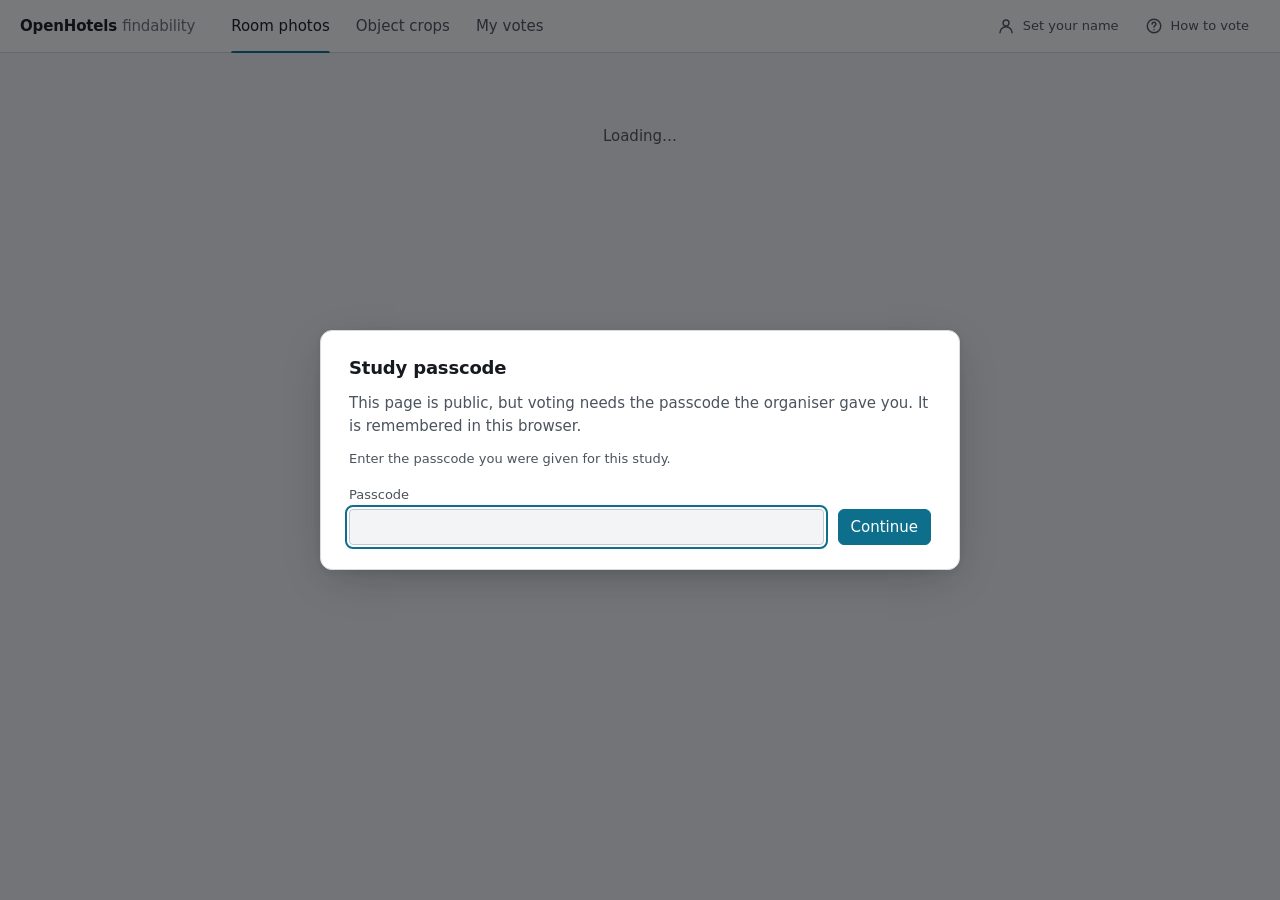
==== index.html @ 0fa8c6ee "Exact Go-to (opens own answers for review), positions in My votes, rename applies to earlier votes" ====
<!doctype html>
<html lang="en">
<head>
<meta charset="utf-8">
<meta name="viewport" content="width=device-width, initial-scale=1">
<title>OpenHotels findability</title>
<meta name="description" content="Can this hotel be recognised from the photos we have of it? A human findability study for the OpenHotels benchmark.">
<meta name="color-scheme" content="light dark">
<link rel="stylesheet" href="style.css">
</head>
<body>

<svg class="sprite" aria-hidden="true" focusable="false">
  <symbol id="i-up" viewBox="0 0 24 24"><path d="M7 10v12"/><path d="M15 5.88 14 10h5.83a2 2 0 0 1 1.92 2.56l-2.33 8A2 2 0 0 1 17.5 22H4a2 2 0 0 1-2-2v-8a2 2 0 0 1 2-2h2.76a2 2 0 0 0 1.79-1.11L12 2a3.13 3.13 0 0 1 3 3.88Z"/></symbol>
  <symbol id="i-down" viewBox="0 0 24 24"><path d="M17 14V2"/><path d="M9 18.12 10 14H4.17a2 2 0 0 1-1.92-2.56l2.33-8A2 2 0 0 1 6.5 2H20a2 2 0 0 1 2 2v8a2 2 0 0 1-2 2h-2.76a2 2 0 0 0-1.79 1.11L12 22a3.13 3.13 0 0 1-3-3.88Z"/></symbol>
  <symbol id="i-skip" viewBox="0 0 24 24"><path d="M5 5l8 7-8 7"/><path d="M15 5v14"/></symbol>
  <symbol id="i-note" viewBox="0 0 24 24"><path d="M4 5h16v11H9l-5 4Z"/><path d="M8 9h8M8 12h5"/></symbol>
  <symbol id="i-prev" viewBox="0 0 24 24"><path d="M15 5l-7 7 7 7"/></symbol>
  <symbol id="i-next" viewBox="0 0 24 24"><path d="M9 5l7 7-7 7"/></symbol>
  <symbol id="i-back" viewBox="0 0 24 24"><path d="M9 14l-4-4 4-4"/><path d="M5 10h9a5 5 0 0 1 0 10h-3"/></symbol>
  <symbol id="i-help" viewBox="0 0 24 24"><circle cx="12" cy="12" r="9"/><path d="M9.5 9.5a2.5 2.5 0 0 1 5 0c0 1.7-2.5 2-2.5 4"/><path d="M12 17h.01"/></symbol>
  <symbol id="i-user" viewBox="0 0 24 24"><circle cx="12" cy="8" r="4"/><path d="M4 21a8 8 0 0 1 16 0"/></symbol>
  <symbol id="i-close" viewBox="0 0 24 24"><path d="M6 6l12 12M18 6 6 18"/></symbol>
</svg>

<header class="bar">
  <div class="bar-row">
    <a class="wordmark" href="./">OpenHotels <span>findability</span></a>
    <nav class="tabs" role="tablist" aria-label="Sections">
      <button class="tab" role="tab" data-tab="test_non_object">Room photos<span class="num" id="cnt-test_non_object" title="your votes"></span></button>
      <button class="tab" role="tab" data-tab="test_object">Object crops<span class="num" id="cnt-test_object" title="your votes"></span></button>
      <button class="tab" role="tab" data-tab="mine">My votes<span class="num" id="cnt-mine" title="your votes"></span></button>
    </nav>
    <div class="me">
      <button class="ghost" id="btn-name" title="Your name and annotator code"><svg><use href="#i-user"/></svg><span id="name-label">Set your name</span></button>
      <button class="ghost" id="btn-help"><svg><use href="#i-help"/></svg>How to vote</button>
    </div>
  </div>
  <div class="bar-row toolbar" id="toolbar" hidden>
    <div class="pos">
      <span id="status-pos" class="tnum">Position –</span>
      <form id="jump-form" class="jump">
        <label for="inp-pos">Go to</label>
        <input id="inp-pos" type="number" min="1" step="1" inputmode="numeric" placeholder="1">
        <button type="submit" class="ghost">Go</button>
      </form>
    </div>
    <label class="switch" for="chk-skip-voted">
      <input type="checkbox" role="switch" id="chk-skip-voted">
      <span class="track" aria-hidden="true"><span class="knob"></span></span>
      <span class="switch-text">Skip queries that already have votes</span>
    </label>
    <div class="progress tnum" id="status-progress"></div>
  </div>
</header>

<main id="view-vote" class="view" hidden>
  <div class="notice review" id="review-banner" hidden></div>
  <div class="notice tally" id="tally" hidden></div>
  <h1 class="question">Could a careful person tell that this <span id="q-kind">photo</span> was taken in this hotel, using the hotel's photos?</h1>
  <div class="cols">
    <section class="query" aria-label="Query image">
      <div id="q-cell"></div>
      <dl class="meta">
        <div><dt>Hotel</dt><dd id="m-hotel"></dd></div>
        <div><dt>Image</dt><dd id="m-image" class="tnum"></dd></div>
        <div><dt>Query</dt><dd id="m-qid" class="tnum"></dd></div>
        <div id="m-debug-row" hidden><dt>Model</dt><dd id="m-debug" class="tnum"></dd></div>
      </dl>
    </section>
    <section class="gallery" aria-label="Photos of this hotel">
      <h2>Photos of this hotel <span class="num" id="g-count"></span><span class="sub">sorted by cosine similarity to the query</span></h2>
      <div class="grid" id="g-grid"></div>
    </section>
  </div>
</main>

<main id="view-mine" class="view" hidden>
  <div class="mine-head">
    <h1 id="mine-title">Your votes</h1>
    <div class="seg" id="mine-seg" role="group" aria-label="Category">
      <button data-split="test_non_object">Room photos<span class="num" id="mcnt-test_non_object"></span></button>
      <button data-split="test_object">Object crops<span class="num" id="mcnt-test_object"></span></button>
    </div>
  </div>
  <p class="sub">Newest first. <b>#</b> is the query's position: type it into <i>Go to</i> on a voting tab to return there. Open one to see the hotel's photos and everybody's votes, and to change your answer.</p>
  <div class="grid mine-grid" id="mine-grid"></div>
  <div class="pager">
    <button class="ghost" id="mine-newer"><svg><use href="#i-prev"/></svg>Newer</button>
    <span id="mine-page" class="sub tnum"></span>
    <button class="ghost" id="mine-older">Older<svg><use href="#i-next"/></svg></button>
  </div>
</main>

<section id="empty" class="state" hidden>
  <h2>Nothing left to show in this tab</h2>
  <p>You have voted on or skipped every remaining query here, or every query without votes if that filter is on.
     Switch the filter off, try the other tab, or review your answers under <b>My votes</b>.</p>
</section>

<section id="error" class="state problem" hidden>
  <h2>Something went wrong</h2>
  <p id="error-msg"></p>
  <button class="ghost strong" id="btn-retry">Try again</button>
</section>

<section id="loading" class="state" aria-live="polite"><p>Loading…</p></section>

<footer class="verdict" id="votebar" hidden>
  <div class="side">
    <button class="ghost" id="btn-back" title="Your previous answer (←)"><svg><use href="#i-prev"/></svg><span id="btn-back-label">Previous</span></button>
    <button class="ghost" id="btn-fwd" hidden title="Your next answer (→)">Newer<svg><use href="#i-next"/></svg></button>
  </div>
  <div class="middle">
    <button class="verdict-btn yes" id="btn-yes"><svg><use href="#i-up"/></svg>Findable<kbd>1</kbd></button>
    <button class="verdict-btn no" id="btn-no"><svg><use href="#i-down"/></svg>Not findable<kbd>2</kbd></button>
  </div>
  <div class="side end">
    <button class="ghost" id="btn-skip" title="Never show me this query again"><svg><use href="#i-skip"/></svg>Skip<kbd>S</kbd></button>
    <button class="ghost" id="btn-note" hidden title="This query has its three votes: send a remark to the admin instead"><svg><use href="#i-note"/></svg>Note to admin<kbd>N</kbd></button>
    <button class="ghost strong" id="btn-exit" hidden><svg><use href="#i-back"/></svg>Back to voting</button>
  </div>
</footer>

<div id="toast" class="toast" role="status" hidden></div>

<dialog id="dlg-pass">
  <h2>Study passcode</h2>
  <p>This page is public, but voting needs the passcode the organiser gave you. It is remembered in this browser.</p>
  <p class="sub" id="pass-msg"></p>
  <form method="dialog" class="form-row">
    <label>Passcode<input id="inp-pass" autocomplete="off" spellcheck="false" required></label>
    <button class="primary" type="submit">Continue</button>
  </form>
</dialog>

<dialog id="dlg-help">
  <h2>How to vote</h2>
  <p>You will see a <b>query image</b>, a photo of a hotel room or a crop showing one object in it, next to
     <b>all the photos we have of that hotel</b>. Decide whether the hotel could be identified from the query using
     those photos.</p>
  <ul class="rubric">
    <li><span class="tag yes"><svg><use href="#i-up"/></svg>Findable</span>At least one hotel photo shows the same room or the same distinctive things: furniture, artwork, fixtures, layout, materials. A careful person could match them.</li>
    <li><span class="tag no"><svg><use href="#i-down"/></svg>Not findable</span>Nothing in the hotel photos could be matched to the query: different rooms, only generic items, or the details needed are not visible.</li>
    <li><span class="tag"><svg><use href="#i-skip"/></svg>Skip</span>Broken image or you really cannot decide. Skips do not count and the query is never shown to you again.</li>
  </ul>
  <p>Queries come in a fixed order, hardest for the model first; the goal is <b>one vote per query</b>. Votes that others
     already cast are shown above the images, and you can add yours as long as a query has fewer than three. Use the
     <b>skip queries that already have votes</b> switch to see only untouched ones, or <b>Go to</b> a position to
     continue from there. You are never shown a query you already answered. When a query has its three votes you cannot
     vote, but <b>Note to admin</b> appears so you can say, for example, that you disagree.</p>
  <p>There is no right answer; go with your judgement in about ten seconds. Under the gallery photos the number is the
     model's cosine similarity to the query. <b>My votes</b> lists everything you answered; <b>Previous</b> reopens your
     last answer, and any answer can be changed. Keys: <kbd>1</kbd> findable, <kbd>2</kbd> not findable, <kbd>S</kbd> skip,
     <kbd>N</kbd> note, <kbd>←</kbd> previous, <kbd>Esc</kbd> closes an enlarged image.</p>
  <form method="dialog" class="form-row">
    <label>Your name or initials <span class="sub">optional, shown next to your votes</span>
      <input id="inp-name" maxlength="40" autocomplete="off" placeholder="e.g. AC">
    </label>
    <button class="primary" id="btn-start" value="ok">Start voting</button>
  </form>
  <details class="code">
    <summary>Continue on another device</summary>
    <p>Your annotator code: <code id="my-code"></code> <button type="button" class="ghost" id="btn-copy">Copy</button></p>
    <label>Paste a code from another browser to continue there instead
      <input id="inp-code" autocomplete="off" spellcheck="false" placeholder="xxxxxxxx-xxxx-xxxx-xxxx-xxxxxxxxxxxx">
    </label>
    <p class="sub">Applied when you close this dialog. Votes from both devices are then counted together.</p>
  </details>
</dialog>

<dialog id="dlg-note">
  <h2>Note to the admin</h2>
  <p class="sub" id="note-ctx"></p>
  <form method="dialog">
    <textarea id="inp-note" rows="5" maxlength="2000"
      placeholder="e.g. voted 2 findable / 1 not findable, but I am certain it is not findable: the only shared item is a generic lamp"></textarea>
    <div class="form-row end">
      <button class="ghost" type="submit" value="cancel">Cancel</button>
      <button class="primary" type="submit" value="send">Send note</button>
    </div>
  </form>
</dialog>

<div id="lightbox" hidden><div id="lightbox-cell"></div><button class="ghost close" id="lightbox-close" aria-label="Close"><svg><use href="#i-close"/></svg></button></div>

<script src="config.js"></script>
<script src="app.js"></script>
</body>
</html>
---- style.css ----
/* OpenHotels findability — an annotation tool used for hours at a desk under office light.
   Light neutral canvas so the photographs read true; one accent (teal ink) for selection and focus; green and red only
   where they mean findable / not findable. One type family on a fixed scale, 4-px spacing scale, drawn icons. */

:root {
  color-scheme: light dark;
  --canvas: #f3f4f6;
  --panel: #ffffff;
  --panel-2: #e9ebef;          /* toolbar / secondary surface, a step cooler than the canvas */
  --ink: #16191e;
  --ink-2: #4b535e;            /* secondary text, 7.4:1 on canvas */
  --ink-3: #6b7380;            /* metadata, 4.9:1 on canvas */
  --line: #d6dae0;
  --line-2: #c3c9d1;
  --accent: #0e6f8d;           /* teal ink: selection, focus, links */
  --accent-ink: #ffffff;
  --accent-soft: #dcecf2;
  --yes: #1a7a43; --yes-soft: #dff2e5; --yes-line: #8fcaa6;
  --no: #b3362f;  --no-soft: #f9e4e2;  --no-line: #e3a29c;
  --warn: #7a5200; --warn-soft: #fbeecb; --warn-line: #e3c571;
  --photo-bg: #101216;         /* letterbox behind photos */
  --shadow: 0 1px 2px rgba(20, 24, 30, .06), 0 8px 24px -12px rgba(20, 24, 30, .18);
  --shadow-pop: 0 12px 40px -12px rgba(20, 24, 30, .35), 0 2px 6px rgba(20, 24, 30, .08);
  --radius: 10px;
  --radius-sm: 6px;
  --bar-h: 52px;
  --toolbar-h: 44px;
}
@media (prefers-color-scheme: dark) {
  :root {
    --canvas: #15171b;
    --panel: #1d2026;
    --panel-2: #22262d;
    --ink: #e8eaee;
    --ink-2: #b3bac4;
    --ink-3: #8b939e;
    --line: #2c3139;
    --line-2: #3a404a;
    --accent: #62b8d2;
    --accent-ink: #0b1a20;
    --accent-soft: #143038;
    --yes: #5ccb86; --yes-soft: #163524; --yes-line: #2b6b45;
    --no: #f08a80;  --no-soft: #3d1e1b;  --no-line: #7a3a35;
    --warn: #e6bd5c; --warn-soft: #3a2e10; --warn-line: #7a6222;
    --photo-bg: #0a0b0e;
    --shadow: 0 1px 2px rgba(0, 0, 0, .4), 0 8px 24px -12px rgba(0, 0, 0, .6);
    --shadow-pop: 0 12px 40px -12px rgba(0, 0, 0, .8), 0 2px 6px rgba(0, 0, 0, .4);
  }
}

/* ── base ─────────────────────────────────────────────────────────────────────────────────────── */
*, *::before, *::after { box-sizing: border-box; }
html { -webkit-text-size-adjust: 100%; }
body {
  margin: 0; background: var(--canvas); color: var(--ink);
  font: 400 15px/1.5 system-ui, -apple-system, "Segoe UI", Roboto, "Helvetica Neue", Arial, sans-serif;
  font-feature-settings: "kern", "liga";
  scrollbar-color: var(--line-2) transparent;
  caret-color: var(--accent);
}
::selection { background: var(--accent-soft); color: var(--ink); }
:focus-visible { outline: 2px solid var(--accent); outline-offset: 2px; border-radius: 4px; }
button, input, textarea { font: inherit; color: inherit; }
button { cursor: pointer; }
button:disabled { cursor: default; }
a { color: var(--accent); text-decoration-thickness: 1px; text-underline-offset: 3px; }
h1, h2, h3 { margin: 0; font-weight: 600; letter-spacing: -0.01em; text-wrap: balance; }
h1 { font-size: 20px; line-height: 1.3; }
h2 { font-size: 15px; line-height: 1.4; }
p { margin: 0 0 12px; max-width: 72ch; }
kbd {
  font: 500 11px/1 ui-monospace, "SF Mono", Menlo, Consolas, monospace; color: var(--ink-3);
  padding: 3px 5px; border: 1px solid var(--line-2); border-bottom-width: 2px; border-radius: 4px; background: var(--panel);
}
code { font: 13px ui-monospace, "SF Mono", Menlo, Consolas, monospace; background: var(--panel-2); padding: 2px 6px; border-radius: 4px; }
.tnum, .num { font-variant-numeric: tabular-nums; }
.sub { color: var(--ink-2); font-size: 13px; font-weight: 400; }
[hidden] { display: none !important; }  /* author display:flex on #lightbox/.verdict/.toolbar must not beat the hidden attribute */
.sprite { position: absolute; width: 0; height: 0; overflow: hidden; }
svg:not(.sprite) { width: 18px; height: 18px; fill: none; stroke: currentColor; stroke-width: 1.9; stroke-linecap: round; stroke-linejoin: round; flex: none; }

/* ── buttons ──────────────────────────────────────────────────────────────────────────────────── */
.ghost, .primary, .verdict-btn {
  display: inline-flex; align-items: center; gap: 8px; min-height: 36px; padding: 0 12px;
  border-radius: var(--radius-sm); border: 1px solid transparent; background: transparent; color: var(--ink-2);
  font-weight: 500; white-space: nowrap; transition: background-color .15s ease-out, color .15s ease-out, border-color .15s ease-out;
}
.ghost:hover:not(:disabled) { background: var(--panel-2); color: var(--ink); }
.ghost:active:not(:disabled) { background: var(--line); }
.ghost:disabled { color: var(--ink-3); opacity: .55; }
.ghost.strong { border-color: var(--line-2); color: var(--ink); background: var(--panel); }
.ghost.strong:hover:not(:disabled) { border-color: var(--accent); }
.primary { background: var(--accent); color: var(--accent-ink); border-color: var(--accent); }
.primary:hover:not(:disabled) { filter: brightness(1.08); }
.primary:disabled { opacity: .5; }
.ghost kbd, .verdict-btn kbd { margin-left: 2px; }

/* ── header ───────────────────────────────────────────────────────────────────────────────────── */
.bar { position: sticky; top: 0; z-index: 10; background: var(--panel); border-bottom: 1px solid var(--line); }
.bar-row { display: flex; align-items: center; gap: 16px; min-height: var(--bar-h); padding: 0 20px; }
.wordmark { color: var(--ink); text-decoration: none; font-weight: 600; letter-spacing: -0.01em; white-space: nowrap; }
.wordmark span { color: var(--ink-3); font-weight: 400; }
.tabs { display: flex; gap: 2px; margin-left: 8px; align-self: stretch; }
.tab {
  position: relative; display: inline-flex; align-items: center; gap: 6px; padding: 0 12px; border: none; background: none;
  color: var(--ink-2); font-weight: 500; transition: color .15s ease-out;
}
.tab:hover { color: var(--ink); }
.tab.active { color: var(--ink); }
.tab.active::after { content: ""; position: absolute; left: 12px; right: 12px; bottom: -1px; height: 2px; background: var(--accent); border-radius: 2px 2px 0 0; }
.num { color: var(--ink-3); font-size: 12px; font-weight: 500; }
.num:empty { display: none; }
.tab .num { padding: 1px 6px; border-radius: 10px; background: var(--panel-2); }
.tab.active .num { background: var(--accent-soft); color: var(--accent); }
.me { margin-left: auto; display: flex; gap: 4px; }
.me .ghost { font-size: 13px; padding: 0 10px; }

.toolbar { min-height: var(--toolbar-h); background: var(--panel-2); border-top: 1px solid var(--line); font-size: 13px; color: var(--ink-2); flex-wrap: wrap; row-gap: 6px; padding-block: 4px; }
.pos { display: flex; align-items: center; gap: 12px; }
.jump { display: inline-flex; align-items: center; gap: 6px; }
.jump label { color: var(--ink-3); }
.jump input { width: 84px; min-height: 30px; padding: 0 8px; border: 1px solid var(--line-2); border-radius: var(--radius-sm); background: var(--panel); text-align: right; font-variant-numeric: tabular-nums; }
.jump input::placeholder { color: var(--ink-3); }
.jump .ghost { min-height: 30px; padding: 0 10px; }
.progress { margin-left: auto; color: var(--ink-3); }

/* switch: the prominent filter */
.switch { display: inline-flex; align-items: center; gap: 10px; cursor: pointer; user-select: none; color: var(--ink); font-weight: 500; padding: 4px 6px; border-radius: var(--radius-sm); }
.switch input { position: absolute; opacity: 0; width: 1px; height: 1px; }
.switch .track { position: relative; width: 38px; height: 22px; border-radius: 11px; background: var(--line-2); transition: background-color .18s ease-out; flex: none; }
.switch .knob { position: absolute; top: 2px; left: 2px; width: 18px; height: 18px; border-radius: 50%; background: var(--panel); box-shadow: 0 1px 2px rgba(0,0,0,.25); transition: transform .18s cubic-bezier(.2,.7,.2,1); }
.switch input:checked + .track { background: var(--accent); }
.switch input:checked + .track .knob { transform: translateX(16px); }
.switch input:focus-visible + .track { outline: 2px solid var(--accent); outline-offset: 2px; }
.switch:hover .track { filter: brightness(.96); }

/* ── vote view ────────────────────────────────────────────────────────────────────────────────── */
.view { max-width: 1440px; margin: 0 auto; padding: 16px 20px 112px; }
.notice { display: flex; flex-wrap: wrap; gap: 6px 10px; align-items: baseline; padding: 10px 14px; border-radius: var(--radius-sm); margin-bottom: 12px; font-size: 14px; border: 1px solid var(--line); background: var(--panel); }
.notice.review { border-color: var(--accent-soft); background: var(--accent-soft); color: var(--ink); }
.notice.tally .names { color: var(--ink-2); font-size: 13px; }
.notice.tally.full { border-color: var(--warn-line); background: var(--warn-soft); color: var(--warn); }
.notice.tally.full .names { color: inherit; opacity: .85; }
.question { margin: 4px 0 16px; max-width: none; }
.question span { color: var(--accent); }

.cols { display: grid; grid-template-columns: minmax(300px, 5fr) minmax(0, 8fr); gap: 28px; align-items: start; }
.query { position: sticky; top: calc(var(--bar-h) + var(--toolbar-h) + 12px); }
.qbox { border-radius: var(--radius); box-shadow: var(--shadow); cursor: zoom-in; margin: 0 auto; }
.meta { margin: 14px 0 0; display: grid; grid-template-columns: max-content 1fr; gap: 6px 14px; font-size: 13px; }
.meta div { display: contents; }
.meta dt { color: var(--ink-3); }
.meta dd { margin: 0; color: var(--ink); overflow-wrap: anywhere; }
.meta dd .sub { display: block; }

.gallery h2 { display: flex; align-items: baseline; gap: 8px; flex-wrap: wrap; margin-bottom: 12px; }
.gallery h2 .sub { margin-left: auto; }
.grid { display: grid; grid-template-columns: repeat(auto-fill, minmax(200px, 1fr)); gap: 16px 14px; }
.card { margin: 0; min-width: 0; }
.card .frame { border-radius: var(--radius-sm); box-shadow: var(--shadow); }
.card figcaption { display: flex; justify-content: space-between; gap: 8px; margin-top: 6px; font-size: 13px; color: var(--ink-2); }
.card figcaption .view-type { overflow: hidden; text-overflow: ellipsis; white-space: nowrap; }
.card figcaption .sim { color: var(--ink-3); font-variant-numeric: tabular-nums; flex: none; }
.card figcaption .sim b { color: var(--ink); font-weight: 500; }

/* a cell = one thumbnail; the box keeps the aspect ratio so the layout does not jump while loading */
.cell { position: relative; overflow: hidden; width: 100%; background: var(--photo-bg); border-radius: inherit; }
.cell img { display: block; width: 100%; height: auto; user-select: none; -webkit-user-drag: none; }
.frame { position: relative; display: flex; align-items: center; justify-content: center; width: 100%; overflow: hidden; background: var(--photo-bg); cursor: zoom-in; }
.frame .cell { border-radius: 0; }

/* ── my votes ─────────────────────────────────────────────────────────────────────────────────── */
.mine-head { display: flex; align-items: center; justify-content: space-between; gap: 16px; flex-wrap: wrap; margin-bottom: 6px; }
.seg { display: inline-flex; border: 1px solid var(--line-2); border-radius: var(--radius-sm); overflow: hidden; background: var(--panel); }
.seg button { display: inline-flex; align-items: center; gap: 6px; min-height: 34px; padding: 0 14px; border: none; background: transparent; color: var(--ink-2); font-weight: 500; }
.seg button + button { border-left: 1px solid var(--line-2); }
.seg button.active { background: var(--accent-soft); color: var(--accent); }
.mine-grid { grid-template-columns: repeat(auto-fill, minmax(168px, 1fr)); margin-top: 14px; }
.item { margin: 0; min-width: 0; cursor: pointer; }
.item .frame { border-radius: var(--radius-sm); box-shadow: var(--shadow); transition: box-shadow .15s ease-out; }
.item:hover .frame, .item:focus-visible .frame { box-shadow: 0 0 0 2px var(--accent), var(--shadow); }
.item figcaption { margin-top: 6px; font-size: 12px; color: var(--ink-2); line-height: 1.4; }
.item figcaption .tnum { color: var(--ink-3); }
.badge { position: absolute; top: 8px; left: 8px; display: inline-flex; align-items: center; justify-content: center; width: 28px; height: 28px; border-radius: 50%; background: var(--panel); box-shadow: 0 1px 3px rgba(0,0,0,.35); }
.badge svg { width: 16px; height: 16px; }
.badge.yes { color: var(--yes); } .badge.no { color: var(--no); }
.pager { display: flex; justify-content: center; align-items: center; gap: 16px; margin: 20px 0 32px; }

/* ── states ───────────────────────────────────────────────────────────────────────────────────── */
.state { max-width: 560px; margin: 72px auto; padding: 0 20px; text-align: center; color: var(--ink-2); }
.state h2 { color: var(--ink); font-size: 18px; margin-bottom: 8px; }
.state p { margin: 0 auto 16px; }
.state.problem { padding: 20px; border: 1px solid var(--no-line); border-radius: var(--radius); background: var(--no-soft); color: var(--ink); }
.toast { position: fixed; left: 50%; bottom: 96px; transform: translateX(-50%); z-index: 30; max-width: min(92vw, 520px); padding: 10px 14px; border-radius: var(--radius-sm); background: var(--ink); color: var(--canvas); font-size: 13px; box-shadow: var(--shadow-pop); }

/* ── verdict bar ──────────────────────────────────────────────────────────────────────────────── */
.verdict {
  position: fixed; left: 0; right: 0; bottom: 0; z-index: 10; display: grid; grid-template-columns: 1fr auto 1fr; align-items: center; gap: 12px;
  padding: 10px 20px calc(10px + env(safe-area-inset-bottom)); background: var(--panel); border-top: 1px solid var(--line);
}
.side { display: flex; gap: 4px; }
.side.end { justify-content: flex-end; }
.middle { display: flex; gap: 10px; }
.verdict-btn { min-height: 44px; padding: 0 20px; font-size: 15px; font-weight: 600; border: 1px solid; }
.verdict-btn svg { width: 20px; height: 20px; }
.verdict-btn.yes { color: var(--yes); border-color: var(--yes-line); background: var(--yes-soft); }
.verdict-btn.no { color: var(--no); border-color: var(--no-line); background: var(--no-soft); }
.verdict-btn.yes:hover:not(:disabled), .verdict-btn.yes.selected { background: var(--yes); color: #fff; border-color: var(--yes); }
.verdict-btn.no:hover:not(:disabled), .verdict-btn.no.selected { background: var(--no); color: #fff; border-color: var(--no); }
.verdict-btn.selected kbd, .verdict-btn:hover:not(:disabled) kbd { color: inherit; background: rgba(255,255,255,.18); border-color: transparent; }
.verdict-btn:active:not(:disabled) { transform: translateY(1px); }
.verdict-btn:disabled { opacity: .45; }

/* ── dialogs ──────────────────────────────────────────────────────────────────────────────────── */
dialog { width: min(92vw, 640px); border: 1px solid var(--line); border-radius: 12px; background: var(--panel); color: var(--ink); padding: 24px 28px; box-shadow: var(--shadow-pop); }
dialog::backdrop { background: rgba(10, 12, 16, .55); }
dialog h2 { font-size: 18px; margin-bottom: 12px; }
dialog p { color: var(--ink-2); }
.rubric { list-style: none; padding: 0; margin: 0 0 14px; display: grid; gap: 10px; color: var(--ink-2); }
.rubric li { display: grid; grid-template-columns: 140px 1fr; gap: 12px; align-items: start; }
.tag { display: inline-flex; align-items: center; gap: 6px; font-weight: 600; color: var(--ink); white-space: nowrap; }
.tag svg { width: 16px; height: 16px; }
.tag.yes { color: var(--yes); } .tag.no { color: var(--no); }
.form-row { display: flex; gap: 14px; align-items: flex-end; flex-wrap: wrap; margin-top: 16px; }
.form-row.end { justify-content: flex-end; align-items: center; }
.form-row label, .code label { display: flex; flex-direction: column; gap: 5px; font-size: 13px; color: var(--ink-2); flex: 1; min-width: 200px; }
dialog input, dialog textarea { min-height: 36px; padding: 6px 10px; border: 1px solid var(--line-2); border-radius: var(--radius-sm); background: var(--canvas); color: var(--ink); width: 100%; }
dialog textarea { resize: vertical; line-height: 1.45; }
dialog input::placeholder, dialog textarea::placeholder { color: var(--ink-3); }
.code { margin-top: 18px; font-size: 13px; color: var(--ink-2); }
.code summary { cursor: pointer; color: var(--accent); }
.code p { margin-top: 10px; }
.code .ghost { min-height: 28px; padding: 0 8px; font-size: 12px; }

/* ── lightbox ─────────────────────────────────────────────────────────────────────────────────── */
#lightbox { position: fixed; inset: 0; z-index: 40; display: flex; align-items: center; justify-content: center; background: rgba(8, 9, 12, .92); cursor: zoom-out; }
#lightbox .cell { border-radius: 6px; box-shadow: var(--shadow-pop); }
#lightbox .close { position: absolute; top: 14px; right: 14px; color: #e8eaee; }
#lightbox .close:hover { background: rgba(255,255,255,.12); color: #fff; }

/* the one authored moment: the verdict lands on the image */
.flash-yes .cell, .flash-no .cell { animation: land .42s cubic-bezier(.2,.7,.2,1); }
.flash-yes { --land: var(--yes); } .flash-no { --land: var(--no); }
@keyframes land { 0% { box-shadow: 0 0 0 0 var(--land); } 30% { box-shadow: 0 0 0 5px var(--land); } 100% { box-shadow: 0 0 0 0 transparent; } }
@media (prefers-reduced-motion: reduce) {
  *, *::before, *::after { transition-duration: .01ms !important; }
  .flash-yes .cell, .flash-no .cell { animation: none; outline: 3px solid var(--land); }
}

/* ── responsive ───────────────────────────────────────────────────────────────────────────────── */
@media (max-width: 1000px) {
  .cols { grid-template-columns: 1fr; gap: 20px; }
  .query { position: static; }
  .qbox { max-width: 640px; }
}
@media (max-width: 760px) {
  .bar-row { padding: 0 12px; gap: 10px; }
  .wordmark span { display: none; }
  .me .ghost span, .me .ghost { font-size: 0; gap: 0; }   /* icons only */
  .me .ghost svg { font-size: 15px; }
  .view { padding: 12px 12px 140px; }
  .grid { grid-template-columns: repeat(auto-fill, minmax(140px, 1fr)); gap: 12px 10px; }
  .verdict { grid-template-columns: 1fr 1fr; padding: 8px 12px calc(8px + env(safe-area-inset-bottom)); }
  .middle { grid-column: 1 / -1; justify-content: center; order: -1; }
  .verdict-btn { flex: 1; justify-content: center; }
  .verdict-btn kbd, .ghost kbd { display: none; }
  .progress { flex-basis: 100%; margin-left: 0; }
}
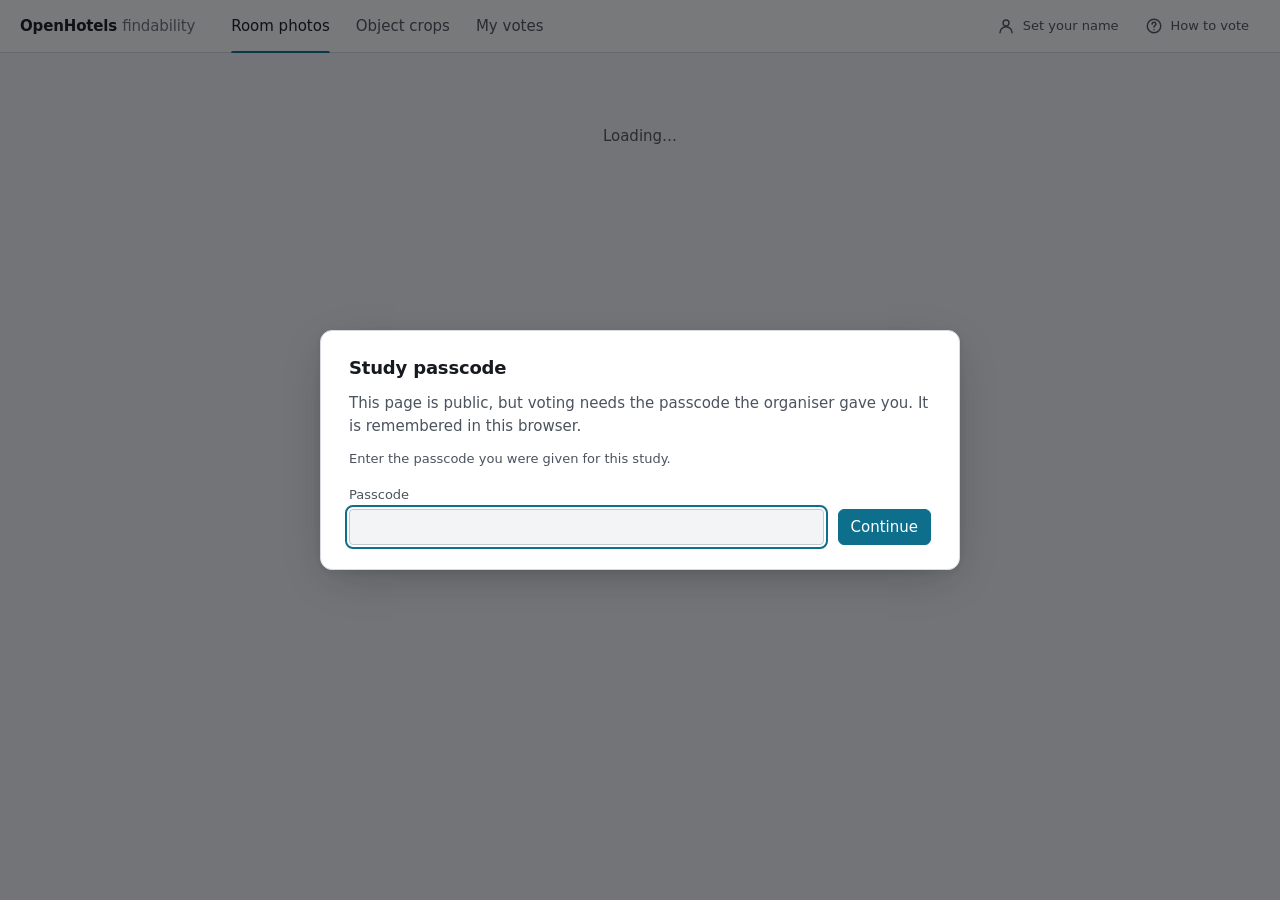
==== commit 73ed5fb0: "Show room ids for the query and the gallery images when available" ====
--- a/index.html
+++ b/index.html
@@ -65,6 +65,8 @@
         <div><dt>Hotel</dt><dd id="m-hotel"></dd></div>
         <div><dt>Image</dt><dd id="m-image" class="tnum"></dd></div>
         <div><dt>Query</dt><dd id="m-qid" class="tnum"></dd></div>
+        <div><dt>Taken</dt><dd id="m-date" class="tnum"></dd></div>
+        <div id="m-room-row" hidden><dt>Room</dt><dd id="m-room" class="tnum"></dd></div>
         <div id="m-debug-row" hidden><dt>Model</dt><dd id="m-debug" class="tnum"></dd></div>
       </dl>
     </section>
--- a/style.css
+++ b/style.css
@@ -158,7 +158,8 @@
 .grid { display: grid; grid-template-columns: repeat(auto-fill, minmax(200px, 1fr)); gap: 16px 14px; }
 .card { margin: 0; min-width: 0; }
 .card .frame { border-radius: var(--radius-sm); box-shadow: var(--shadow); }
-.card figcaption { display: flex; justify-content: space-between; gap: 8px; margin-top: 6px; font-size: 13px; color: var(--ink-2); }
+.card figcaption { display: flex; flex-wrap: wrap; justify-content: space-between; gap: 2px 8px; margin-top: 6px; font-size: 13px; color: var(--ink-2); }
+.card figcaption .date { flex-basis: 100%; font-size: 12px; color: var(--ink-3); }
 .card figcaption .view-type { overflow: hidden; text-overflow: ellipsis; white-space: nowrap; }
 .card figcaption .sim { color: var(--ink-3); font-variant-numeric: tabular-nums; flex: none; }
 .card figcaption .sim b { color: var(--ink); font-weight: 500; }
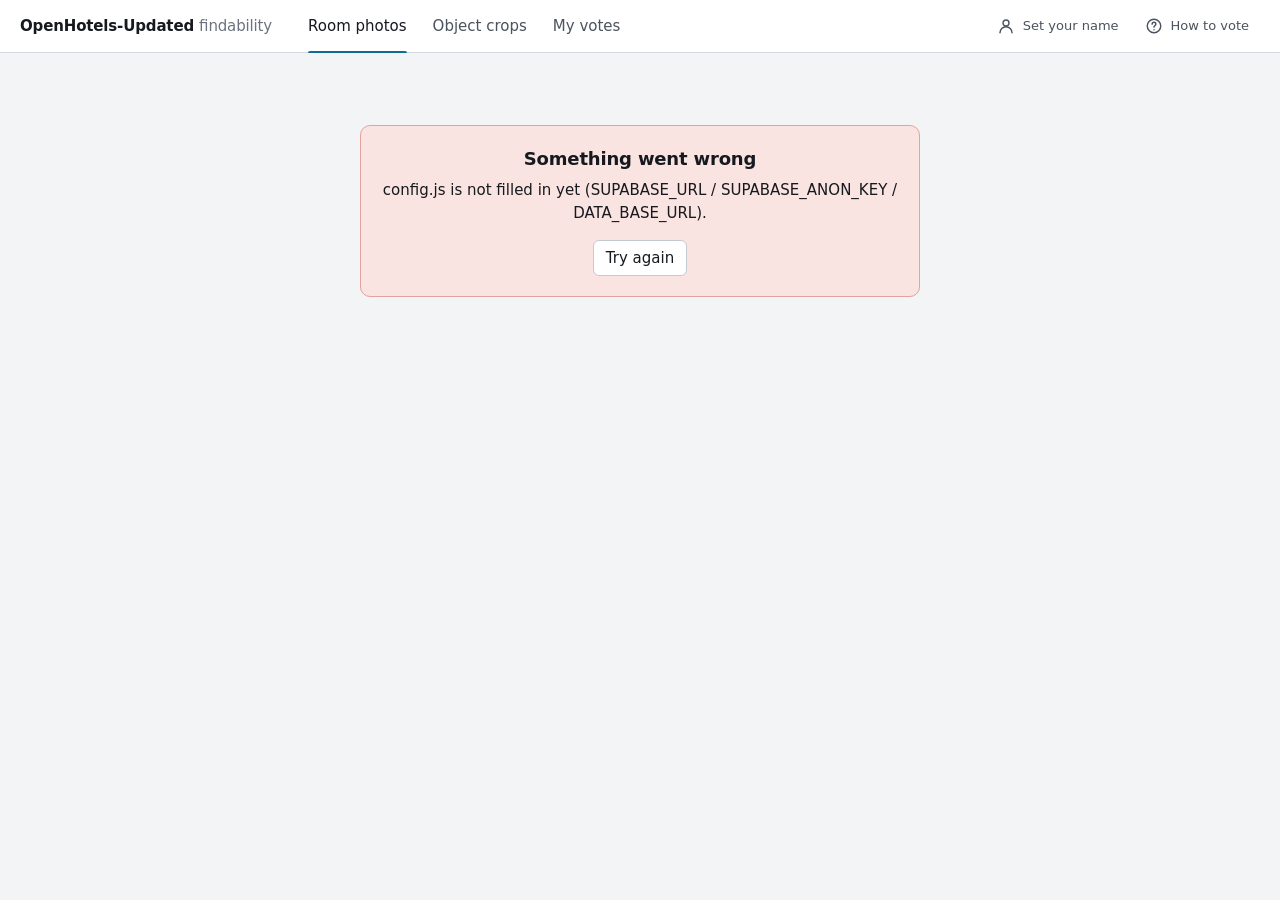
==== commit 093c0891: "OpenHotels-Updated study: lazy gallery, bounded preload, fsu_ keys, branding Gallery images after th" ====
--- a/index.html
+++ b/index.html
@@ -3,8 +3,8 @@
 <head>
 <meta charset="utf-8">
 <meta name="viewport" content="width=device-width, initial-scale=1">
-<title>OpenHotels findability</title>
-<meta name="description" content="Can this hotel be recognised from the photos we have of it? A human findability study for the OpenHotels benchmark.">
+<title>OpenHotels-Updated findability</title>
+<meta name="description" content="Can this hotel be recognised from the photos we have of it? A human findability study for the updated release of the OpenHotels benchmark.">
 <meta name="color-scheme" content="light dark">
 <link rel="stylesheet" href="style.css">
 </head>
@@ -25,7 +25,7 @@
 
 <header class="bar">
   <div class="bar-row">
-    <a class="wordmark" href="./">OpenHotels <span>findability</span></a>
+    <a class="wordmark" href="./">OpenHotels-Updated <span>findability</span></a>
     <nav class="tabs" role="tablist" aria-label="Sections">
       <button class="tab" role="tab" data-tab="test_non_object">Room photos<span class="num" id="cnt-test_non_object" title="your votes"></span></button>
       <button class="tab" role="tab" data-tab="test_object">Object crops<span class="num" id="cnt-test_object" title="your votes"></span></button>
@@ -83,6 +83,14 @@
     <div class="seg" id="mine-seg" role="group" aria-label="Category">
       <button data-split="test_non_object">Room photos<span class="num" id="mcnt-test_non_object"></span></button>
       <button data-split="test_object">Object crops<span class="num" id="mcnt-test_object"></span></button>
+    </div>
+  </div>
+  <div class="mine-filters">
+    <div class="seg" id="mine-filter" role="group" aria-label="Filter">
+      <button data-filter="all">All</button>
+      <button data-filter="findable">Findable</button>
+      <button data-filter="not_findable">Not findable</button>
+      <button data-filter="disagree" title="someone else voted the opposite of you">Disagreements</button>
     </div>
   </div>
   <p class="sub">Newest first. <b>#</b> is the query's position: type it into <i>Go to</i> on a voting tab to return there. Open one to see the hotel's photos and everybody's votes, and to change your answer.</p>
--- a/style.css
+++ b/style.css
@@ -160,7 +160,7 @@
 .card .frame { border-radius: var(--radius-sm); box-shadow: var(--shadow); }
 .card figcaption { display: flex; flex-wrap: wrap; justify-content: space-between; gap: 2px 8px; margin-top: 6px; font-size: 13px; color: var(--ink-2); }
 .card figcaption .date { flex-basis: 100%; font-size: 12px; color: var(--ink-3); }
-.card figcaption .view-type { overflow: hidden; text-overflow: ellipsis; white-space: nowrap; }
+.card figcaption .view-type { flex: 1 1 0; min-width: 0; overflow: hidden; text-overflow: ellipsis; white-space: nowrap; }
 .card figcaption .sim { color: var(--ink-3); font-variant-numeric: tabular-nums; flex: none; }
 .card figcaption .sim b { color: var(--ink); font-weight: 500; }
 
@@ -176,6 +176,7 @@
 .seg button { display: inline-flex; align-items: center; gap: 6px; min-height: 34px; padding: 0 14px; border: none; background: transparent; color: var(--ink-2); font-weight: 500; }
 .seg button + button { border-left: 1px solid var(--line-2); }
 .seg button.active { background: var(--accent-soft); color: var(--accent); }
+.mine-filters { display: flex; align-items: center; gap: 12px; margin: 6px 0 10px; }
 .mine-grid { grid-template-columns: repeat(auto-fill, minmax(168px, 1fr)); margin-top: 14px; }
 .item { margin: 0; min-width: 0; cursor: pointer; }
 .item .frame { border-radius: var(--radius-sm); box-shadow: var(--shadow); transition: box-shadow .15s ease-out; }
@@ -254,9 +255,11 @@
   .query { position: static; }
   .qbox { max-width: 640px; }
 }
+@media (max-width: 820px) {
+  .wordmark span { display: none; }
+}
 @media (max-width: 760px) {
   .bar-row { padding: 0 12px; gap: 10px; }
-  .wordmark span { display: none; }
   .me .ghost span, .me .ghost { font-size: 0; gap: 0; }   /* icons only */
   .me .ghost svg { font-size: 15px; }
   .view { padding: 12px 12px 140px; }
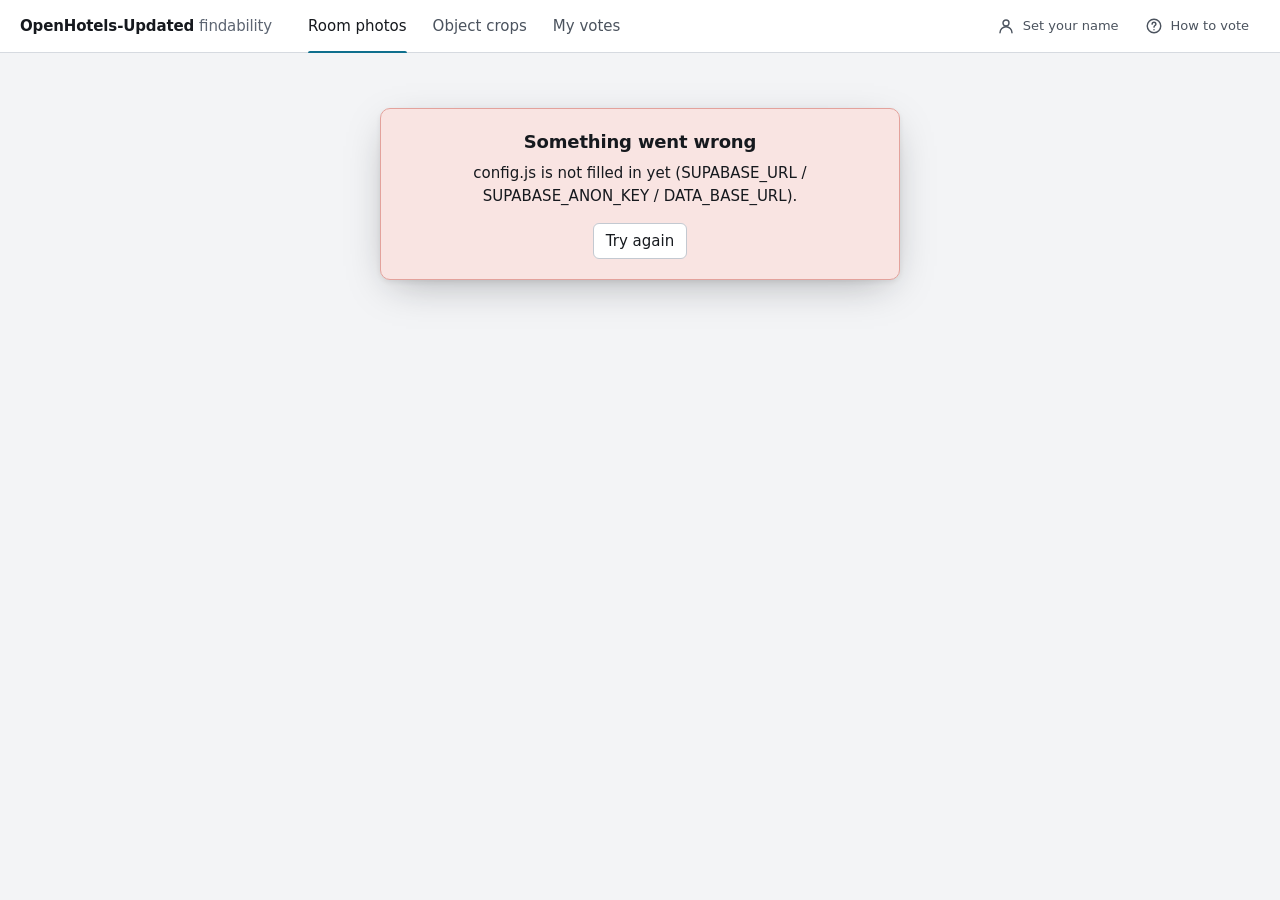
==== commit a07df7ba: "Apply browser-review fixes: header on phones, held keys, vote bar, image loading Wordmark no longer " ====
--- a/index.html
+++ b/index.html
@@ -25,7 +25,7 @@
 
 <header class="bar">
   <div class="bar-row">
-    <a class="wordmark" href="./">OpenHotels-Updated <span>findability</span></a>
+    <a class="wordmark" href="./">OpenHotels<span class="upd">-Updated</span> <span class="tag">findability</span></a>
     <nav class="tabs" role="tablist" aria-label="Sections">
       <button class="tab" role="tab" data-tab="test_non_object">Room photos<span class="num" id="cnt-test_non_object" title="your votes"></span></button>
       <button class="tab" role="tab" data-tab="test_object">Object crops<span class="num" id="cnt-test_object" title="your votes"></span></button>
@@ -127,8 +127,8 @@
   </div>
   <div class="side end">
     <button class="ghost" id="btn-skip" title="Never show me this query again"><svg><use href="#i-skip"/></svg>Skip<kbd>S</kbd></button>
-    <button class="ghost" id="btn-note" hidden title="This query has its three votes: send a remark to the admin instead"><svg><use href="#i-note"/></svg>Note to admin<kbd>N</kbd></button>
-    <button class="ghost strong" id="btn-exit" hidden><svg><use href="#i-back"/></svg>Back to voting</button>
+    <button class="ghost" id="btn-note" hidden title="This query has its three votes: send a remark to the admin instead"><svg><use href="#i-note"/></svg>Note<span class="long"> to admin</span><kbd>N</kbd></button>
+    <button class="ghost strong" id="btn-exit" hidden><svg><use href="#i-back"/></svg>Back<span class="long"> to voting</span></button>
   </div>
 </footer>
 
--- a/style.css
+++ b/style.css
@@ -9,13 +9,13 @@
   --panel-2: #e9ebef;          /* toolbar / secondary surface, a step cooler than the canvas */
   --ink: #16191e;
   --ink-2: #4b535e;            /* secondary text, 7.4:1 on canvas */
-  --ink-3: #6b7380;            /* metadata, 4.9:1 on canvas */
+  --ink-3: #5d6572;            /* metadata */
   --line: #d6dae0;
   --line-2: #c3c9d1;
   --accent: #0e6f8d;           /* teal ink: selection, focus, links */
   --accent-ink: #ffffff;
   --accent-soft: #dcecf2;
-  --yes: #1a7a43; --yes-soft: #dff2e5; --yes-line: #8fcaa6;
+  --yes: #1a7a43; --yes-soft: #dff2e5; --yes-line: #8fcaa6; --on-yes: #fff; --on-no: #fff;
   --no: #b3362f;  --no-soft: #f9e4e2;  --no-line: #e3a29c;
   --warn: #7a5200; --warn-soft: #fbeecb; --warn-line: #e3c571;
   --photo-bg: #101216;         /* letterbox behind photos */
@@ -39,7 +39,7 @@
     --accent: #62b8d2;
     --accent-ink: #0b1a20;
     --accent-soft: #143038;
-    --yes: #5ccb86; --yes-soft: #163524; --yes-line: #2b6b45;
+    --yes: #5ccb86; --yes-soft: #163524; --yes-line: #2b6b45; --on-yes: #06210f; --on-no: #2b0a07;
     --no: #f08a80;  --no-soft: #3d1e1b;  --no-line: #7a3a35;
     --warn: #e6bd5c; --warn-soft: #3a2e10; --warn-line: #7a6222;
     --photo-bg: #0a0b0e;
@@ -99,7 +99,7 @@
 .bar { position: sticky; top: 0; z-index: 10; background: var(--panel); border-bottom: 1px solid var(--line); }
 .bar-row { display: flex; align-items: center; gap: 16px; min-height: var(--bar-h); padding: 0 20px; }
 .wordmark { color: var(--ink); text-decoration: none; font-weight: 600; letter-spacing: -0.01em; white-space: nowrap; }
-.wordmark span { color: var(--ink-3); font-weight: 400; }
+.wordmark .tag { color: var(--ink-3); font-weight: 400; }
 .tabs { display: flex; gap: 2px; margin-left: 8px; align-self: stretch; }
 .tab {
   position: relative; display: inline-flex; align-items: center; gap: 6px; padding: 0 12px; border: none; background: none;
@@ -118,7 +118,7 @@
 .toolbar { min-height: var(--toolbar-h); background: var(--panel-2); border-top: 1px solid var(--line); font-size: 13px; color: var(--ink-2); flex-wrap: wrap; row-gap: 6px; padding-block: 4px; }
 .pos { display: flex; align-items: center; gap: 12px; }
 .jump { display: inline-flex; align-items: center; gap: 6px; }
-.jump label { color: var(--ink-3); }
+.jump label { color: var(--ink-3); white-space: nowrap; }
 .jump input { width: 84px; min-height: 30px; padding: 0 8px; border: 1px solid var(--line-2); border-radius: var(--radius-sm); background: var(--panel); text-align: right; font-variant-numeric: tabular-nums; }
 .jump input::placeholder { color: var(--ink-3); }
 .jump .ghost { min-height: 30px; padding: 0 10px; }
@@ -137,7 +137,7 @@
 /* ── vote view ────────────────────────────────────────────────────────────────────────────────── */
 .view { max-width: 1440px; margin: 0 auto; padding: 16px 20px 112px; }
 .notice { display: flex; flex-wrap: wrap; gap: 6px 10px; align-items: baseline; padding: 10px 14px; border-radius: var(--radius-sm); margin-bottom: 12px; font-size: 14px; border: 1px solid var(--line); background: var(--panel); }
-.notice.review { border-color: var(--accent-soft); background: var(--accent-soft); color: var(--ink); }
+.notice.review { display: block; border-color: var(--accent-soft); background: var(--accent-soft); color: var(--ink); }
 .notice.tally .names { color: var(--ink-2); font-size: 13px; }
 .notice.tally.full { border-color: var(--warn-line); background: var(--warn-soft); color: var(--warn); }
 .notice.tally.full .names { color: inherit; opacity: .85; }
@@ -145,7 +145,7 @@
 .question span { color: var(--accent); }
 
 .cols { display: grid; grid-template-columns: minmax(300px, 5fr) minmax(0, 8fr); gap: 28px; align-items: start; }
-.query { position: sticky; top: calc(var(--bar-h) + var(--toolbar-h) + 12px); }
+.query { position: sticky; top: calc(var(--bar-h) + var(--toolbar-h) + 12px); max-height: calc(100vh - var(--bar-h) - var(--toolbar-h) - 104px); overflow-y: auto; scrollbar-width: thin; }
 .qbox { border-radius: var(--radius); box-shadow: var(--shadow); cursor: zoom-in; margin: 0 auto; }
 .meta { margin: 14px 0 0; display: grid; grid-template-columns: max-content 1fr; gap: 6px 14px; font-size: 13px; }
 .meta div { display: contents; }
@@ -160,6 +160,7 @@
 .card .frame { border-radius: var(--radius-sm); box-shadow: var(--shadow); }
 .card figcaption { display: flex; flex-wrap: wrap; justify-content: space-between; gap: 2px 8px; margin-top: 6px; font-size: 13px; color: var(--ink-2); }
 .card figcaption .date { flex-basis: 100%; font-size: 12px; color: var(--ink-3); }
+.card figcaption .date span { white-space: nowrap; }
 .card figcaption .view-type { flex: 1 1 0; min-width: 0; overflow: hidden; text-overflow: ellipsis; white-space: nowrap; }
 .card figcaption .sim { color: var(--ink-3); font-variant-numeric: tabular-nums; flex: none; }
 .card figcaption .sim b { color: var(--ink); font-weight: 500; }
@@ -183,6 +184,7 @@
 .item:hover .frame, .item:focus-visible .frame { box-shadow: 0 0 0 2px var(--accent), var(--shadow); }
 .item figcaption { margin-top: 6px; font-size: 12px; color: var(--ink-2); line-height: 1.4; }
 .item figcaption .tnum { color: var(--ink-3); }
+.item figcaption div { white-space: nowrap; overflow: hidden; text-overflow: ellipsis; }
 .badge { position: absolute; top: 8px; left: 8px; display: inline-flex; align-items: center; justify-content: center; width: 28px; height: 28px; border-radius: 50%; background: var(--panel); box-shadow: 0 1px 3px rgba(0,0,0,.35); }
 .badge svg { width: 16px; height: 16px; }
 .badge.yes { color: var(--yes); } .badge.no { color: var(--no); }
@@ -193,22 +195,25 @@
 .state h2 { color: var(--ink); font-size: 18px; margin-bottom: 8px; }
 .state p { margin: 0 auto 16px; }
 .state.problem { padding: 20px; border: 1px solid var(--no-line); border-radius: var(--radius); background: var(--no-soft); color: var(--ink); }
+#error { position: fixed; z-index: 25; top: calc(var(--bar-h) + var(--toolbar-h) + 12px); left: 50%; transform: translateX(-50%); width: min(92vw, 520px); margin: 0; box-shadow: var(--shadow-pop); }
+.cell.failed img { visibility: hidden; }
+.cell.failed::after { content: "did not load"; position: absolute; inset: 0; display: grid; place-items: center; color: var(--ink-3); font-size: 12px; }
 .toast { position: fixed; left: 50%; bottom: 96px; transform: translateX(-50%); z-index: 30; max-width: min(92vw, 520px); padding: 10px 14px; border-radius: var(--radius-sm); background: var(--ink); color: var(--canvas); font-size: 13px; box-shadow: var(--shadow-pop); }
 
 /* ── verdict bar ──────────────────────────────────────────────────────────────────────────────── */
 .verdict {
-  position: fixed; left: 0; right: 0; bottom: 0; z-index: 10; display: grid; grid-template-columns: 1fr auto 1fr; align-items: center; gap: 12px;
+  position: fixed; left: 0; right: 0; bottom: 0; z-index: 10; display: grid; grid-template-columns: minmax(0, 1fr) auto minmax(0, 1fr); align-items: center; gap: 12px;
   padding: 10px 20px calc(10px + env(safe-area-inset-bottom)); background: var(--panel); border-top: 1px solid var(--line);
 }
-.side { display: flex; gap: 4px; }
+.side { display: flex; flex-wrap: wrap; gap: 4px; }
 .side.end { justify-content: flex-end; }
 .middle { display: flex; gap: 10px; }
 .verdict-btn { min-height: 44px; padding: 0 20px; font-size: 15px; font-weight: 600; border: 1px solid; }
 .verdict-btn svg { width: 20px; height: 20px; }
 .verdict-btn.yes { color: var(--yes); border-color: var(--yes-line); background: var(--yes-soft); }
 .verdict-btn.no { color: var(--no); border-color: var(--no-line); background: var(--no-soft); }
-.verdict-btn.yes:hover:not(:disabled), .verdict-btn.yes.selected { background: var(--yes); color: #fff; border-color: var(--yes); }
-.verdict-btn.no:hover:not(:disabled), .verdict-btn.no.selected { background: var(--no); color: #fff; border-color: var(--no); }
+.verdict-btn.yes:hover:not(:disabled), .verdict-btn.yes.selected { background: var(--yes); color: var(--on-yes); border-color: var(--yes); }
+.verdict-btn.no:hover:not(:disabled), .verdict-btn.no.selected { background: var(--no); color: var(--on-no); border-color: var(--no); }
 .verdict-btn.selected kbd, .verdict-btn:hover:not(:disabled) kbd { color: inherit; background: rgba(255,255,255,.18); border-color: transparent; }
 .verdict-btn:active:not(:disabled) { transform: translateY(1px); }
 .verdict-btn:disabled { opacity: .45; }
@@ -252,21 +257,41 @@
 /* ── responsive ───────────────────────────────────────────────────────────────────────────────── */
 @media (max-width: 1000px) {
   .cols { grid-template-columns: 1fr; gap: 20px; }
-  .query { position: static; }
+  .query { position: static; max-height: none; overflow: visible; }
   .qbox { max-width: 640px; }
 }
-@media (max-width: 820px) {
-  .wordmark span { display: none; }
+@media (max-width: 960px) {
+  .wordmark .tag { display: none; }
+  .tabs { min-width: 0; overflow-x: auto; scrollbar-width: none; }
+  .tabs::-webkit-scrollbar { display: none; }
+  .tab { flex: none; }
+  .tab.active::after { bottom: 0; }
+  .me .ghost { font-size: 0; gap: 0; }
+  .me .ghost svg { font-size: 15px; }
+}
+@media (max-width: 900px) {
+  .verdict .long { display: none; }
 }
 @media (max-width: 760px) {
   .bar-row { padding: 0 12px; gap: 10px; }
-  .me .ghost span, .me .ghost { font-size: 0; gap: 0; }   /* icons only */
-  .me .ghost svg { font-size: 15px; }
   .view { padding: 12px 12px 140px; }
   .grid { grid-template-columns: repeat(auto-fill, minmax(140px, 1fr)); gap: 12px 10px; }
-  .verdict { grid-template-columns: 1fr 1fr; padding: 8px 12px calc(8px + env(safe-area-inset-bottom)); }
+  .verdict { grid-template-columns: minmax(0, 1fr) minmax(0, 1fr); padding: 8px 12px calc(8px + env(safe-area-inset-bottom)); }
   .middle { grid-column: 1 / -1; justify-content: center; order: -1; }
   .verdict-btn { flex: 1; justify-content: center; }
   .verdict-btn kbd, .ghost kbd { display: none; }
-  .progress { flex-basis: 100%; margin-left: 0; }
-}
+  .progress { display: none; }
+  .ghost, .primary, .seg button, .switch { min-height: 44px; }
+  .jump input, .jump .ghost { min-height: 40px; }
+  .toast { bottom: 124px; }
+}
+@media (max-width: 560px) {
+  .rubric li { grid-template-columns: 1fr; gap: 4px; }
+}
+@media (max-width: 520px) {
+  .wordmark .upd { display: none; }
+}
+@media (max-width: 420px) {
+  .verdict .ghost { padding: 0 8px; font-size: 13px; }
+  .verdict-btn { padding: 0 10px; gap: 6px; }
+}
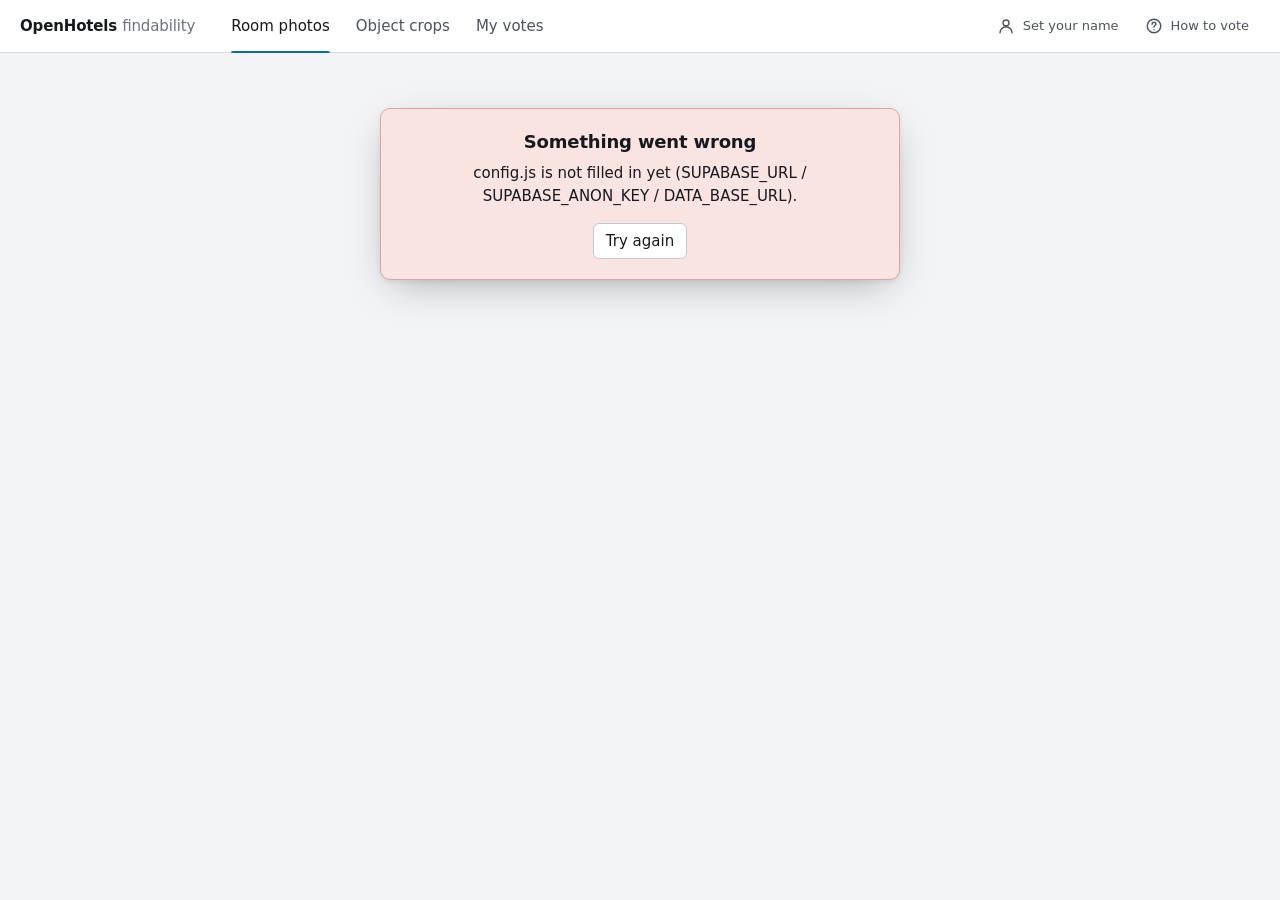
==== commit 340af277: "Enhance UI: Add column control for gallery layout and improve button labels for clarity" ====
--- a/index.html
+++ b/index.html
@@ -3,8 +3,8 @@
 <head>
 <meta charset="utf-8">
 <meta name="viewport" content="width=device-width, initial-scale=1">
-<title>OpenHotels-Updated findability</title>
-<meta name="description" content="Can this hotel be recognised from the photos we have of it? A human findability study for the updated release of the OpenHotels benchmark.">
+<title>OpenHotels findability</title>
+<meta name="description" content="Can this hotel be recognised from the photos we have of it? A human findability study for the OpenHotels benchmark.">
 <meta name="color-scheme" content="light dark">
 <link rel="stylesheet" href="style.css">
 </head>
@@ -25,7 +25,7 @@
 
 <header class="bar">
   <div class="bar-row">
-    <a class="wordmark" href="./">OpenHotels<span class="upd">-Updated</span> <span class="tag">findability</span></a>
+    <a class="wordmark" href="./">OpenHotels <span>findability</span></a>
     <nav class="tabs" role="tablist" aria-label="Sections">
       <button class="tab" role="tab" data-tab="test_non_object">Room photos<span class="num" id="cnt-test_non_object" title="your votes"></span></button>
       <button class="tab" role="tab" data-tab="test_object">Object crops<span class="num" id="cnt-test_object" title="your votes"></span></button>
@@ -71,7 +71,9 @@
       </dl>
     </section>
     <section class="gallery" aria-label="Photos of this hotel">
-      <h2>Photos of this hotel <span class="num" id="g-count"></span><span class="sub">sorted by cosine similarity to the query</span></h2>
+      <h2>Photos of this hotel <span class="num" id="g-count"></span>
+        <label class="colsctl" for="inp-cols">Per row<input id="inp-cols" type="range" min="1" max="5" step="1" value="4"><output id="out-cols" class="tnum" for="inp-cols">4</output></label>
+        <span class="sub">sorted by cosine similarity to the query</span></h2>
       <div class="grid" id="g-grid"></div>
     </section>
   </div>
--- a/style.css
+++ b/style.css
@@ -9,7 +9,7 @@
   --panel-2: #e9ebef;          /* toolbar / secondary surface, a step cooler than the canvas */
   --ink: #16191e;
   --ink-2: #4b535e;            /* secondary text, 7.4:1 on canvas */
-  --ink-3: #5d6572;            /* metadata */
+  --ink-3: #6b7380;            /* metadata, 4.9:1 on canvas */
   --line: #d6dae0;
   --line-2: #c3c9d1;
   --accent: #0e6f8d;           /* teal ink: selection, focus, links */
@@ -99,7 +99,7 @@
 .bar { position: sticky; top: 0; z-index: 10; background: var(--panel); border-bottom: 1px solid var(--line); }
 .bar-row { display: flex; align-items: center; gap: 16px; min-height: var(--bar-h); padding: 0 20px; }
 .wordmark { color: var(--ink); text-decoration: none; font-weight: 600; letter-spacing: -0.01em; white-space: nowrap; }
-.wordmark .tag { color: var(--ink-3); font-weight: 400; }
+.wordmark span { color: var(--ink-3); font-weight: 400; }
 .tabs { display: flex; gap: 2px; margin-left: 8px; align-self: stretch; }
 .tab {
   position: relative; display: inline-flex; align-items: center; gap: 6px; padding: 0 12px; border: none; background: none;
@@ -145,7 +145,7 @@
 .question span { color: var(--accent); }
 
 .cols { display: grid; grid-template-columns: minmax(300px, 5fr) minmax(0, 8fr); gap: 28px; align-items: start; }
-.query { position: sticky; top: calc(var(--bar-h) + var(--toolbar-h) + 12px); max-height: calc(100vh - var(--bar-h) - var(--toolbar-h) - 104px); overflow-y: auto; scrollbar-width: thin; }
+.query { position: sticky; top: calc(var(--bar-h) + var(--toolbar-h) + 12px); }
 .qbox { border-radius: var(--radius); box-shadow: var(--shadow); cursor: zoom-in; margin: 0 auto; }
 .meta { margin: 14px 0 0; display: grid; grid-template-columns: max-content 1fr; gap: 6px 14px; font-size: 13px; }
 .meta div { display: contents; }
@@ -154,14 +154,16 @@
 .meta dd .sub { display: block; }
 
 .gallery h2 { display: flex; align-items: baseline; gap: 8px; flex-wrap: wrap; margin-bottom: 12px; }
-.gallery h2 .sub { margin-left: auto; }
+.gallery h2 .sub { margin-left: 12px; }
+.gallery h2 .colsctl { display: inline-flex; align-items: center; gap: 8px; margin-left: auto; font-size: 13px; font-weight: 400; color: var(--ink-2); }
+.colsctl input { width: 112px; height: 24px; margin: 0; accent-color: var(--accent); cursor: pointer; }
+.colsctl output { min-width: 1ch; color: var(--ink); font-weight: 500; }
 .grid { display: grid; grid-template-columns: repeat(auto-fill, minmax(200px, 1fr)); gap: 16px 14px; }
 .card { margin: 0; min-width: 0; }
 .card .frame { border-radius: var(--radius-sm); box-shadow: var(--shadow); }
 .card figcaption { display: flex; flex-wrap: wrap; justify-content: space-between; gap: 2px 8px; margin-top: 6px; font-size: 13px; color: var(--ink-2); }
 .card figcaption .date { flex-basis: 100%; font-size: 12px; color: var(--ink-3); }
-.card figcaption .date span { white-space: nowrap; }
-.card figcaption .view-type { flex: 1 1 0; min-width: 0; overflow: hidden; text-overflow: ellipsis; white-space: nowrap; }
+.card figcaption .view-type { overflow: hidden; text-overflow: ellipsis; white-space: nowrap; }
 .card figcaption .sim { color: var(--ink-3); font-variant-numeric: tabular-nums; flex: none; }
 .card figcaption .sim b { color: var(--ink); font-weight: 500; }
 
@@ -184,7 +186,6 @@
 .item:hover .frame, .item:focus-visible .frame { box-shadow: 0 0 0 2px var(--accent), var(--shadow); }
 .item figcaption { margin-top: 6px; font-size: 12px; color: var(--ink-2); line-height: 1.4; }
 .item figcaption .tnum { color: var(--ink-3); }
-.item figcaption div { white-space: nowrap; overflow: hidden; text-overflow: ellipsis; }
 .badge { position: absolute; top: 8px; left: 8px; display: inline-flex; align-items: center; justify-content: center; width: 28px; height: 28px; border-radius: 50%; background: var(--panel); box-shadow: 0 1px 3px rgba(0,0,0,.35); }
 .badge svg { width: 16px; height: 16px; }
 .badge.yes { color: var(--yes); } .badge.no { color: var(--no); }
@@ -196,8 +197,6 @@
 .state p { margin: 0 auto 16px; }
 .state.problem { padding: 20px; border: 1px solid var(--no-line); border-radius: var(--radius); background: var(--no-soft); color: var(--ink); }
 #error { position: fixed; z-index: 25; top: calc(var(--bar-h) + var(--toolbar-h) + 12px); left: 50%; transform: translateX(-50%); width: min(92vw, 520px); margin: 0; box-shadow: var(--shadow-pop); }
-.cell.failed img { visibility: hidden; }
-.cell.failed::after { content: "did not load"; position: absolute; inset: 0; display: grid; place-items: center; color: var(--ink-3); font-size: 12px; }
 .toast { position: fixed; left: 50%; bottom: 96px; transform: translateX(-50%); z-index: 30; max-width: min(92vw, 520px); padding: 10px 14px; border-radius: var(--radius-sm); background: var(--ink); color: var(--canvas); font-size: 13px; box-shadow: var(--shadow-pop); }
 
 /* ── verdict bar ──────────────────────────────────────────────────────────────────────────────── */
@@ -257,39 +256,29 @@
 /* ── responsive ───────────────────────────────────────────────────────────────────────────────── */
 @media (max-width: 1000px) {
   .cols { grid-template-columns: 1fr; gap: 20px; }
-  .query { position: static; max-height: none; overflow: visible; }
+  .query { position: static; }
   .qbox { max-width: 640px; }
 }
-@media (max-width: 960px) {
-  .wordmark .tag { display: none; }
+@media (max-width: 900px) {
+  .verdict .long { display: none; }
+}
+@media (max-width: 760px) {
+  .bar-row { padding: 0 12px; gap: 10px; }
+  .wordmark span { display: none; }
   .tabs { min-width: 0; overflow-x: auto; scrollbar-width: none; }
   .tabs::-webkit-scrollbar { display: none; }
   .tab { flex: none; }
   .tab.active::after { bottom: 0; }
-  .me .ghost { font-size: 0; gap: 0; }
+  .me .ghost span, .me .ghost { font-size: 0; gap: 0; }   /* icons only */
   .me .ghost svg { font-size: 15px; }
-}
-@media (max-width: 900px) {
-  .verdict .long { display: none; }
-}
-@media (max-width: 760px) {
-  .bar-row { padding: 0 12px; gap: 10px; }
   .view { padding: 12px 12px 140px; }
   .grid { grid-template-columns: repeat(auto-fill, minmax(140px, 1fr)); gap: 12px 10px; }
   .verdict { grid-template-columns: minmax(0, 1fr) minmax(0, 1fr); padding: 8px 12px calc(8px + env(safe-area-inset-bottom)); }
   .middle { grid-column: 1 / -1; justify-content: center; order: -1; }
   .verdict-btn { flex: 1; justify-content: center; }
   .verdict-btn kbd, .ghost kbd { display: none; }
-  .progress { display: none; }
-  .ghost, .primary, .seg button, .switch { min-height: 44px; }
-  .jump input, .jump .ghost { min-height: 40px; }
+  .progress { flex-basis: 100%; margin-left: 0; }
   .toast { bottom: 124px; }
-}
-@media (max-width: 560px) {
-  .rubric li { grid-template-columns: 1fr; gap: 4px; }
-}
-@media (max-width: 520px) {
-  .wordmark .upd { display: none; }
 }
 @media (max-width: 420px) {
   .verdict .ghost { padding: 0 8px; font-size: 13px; }
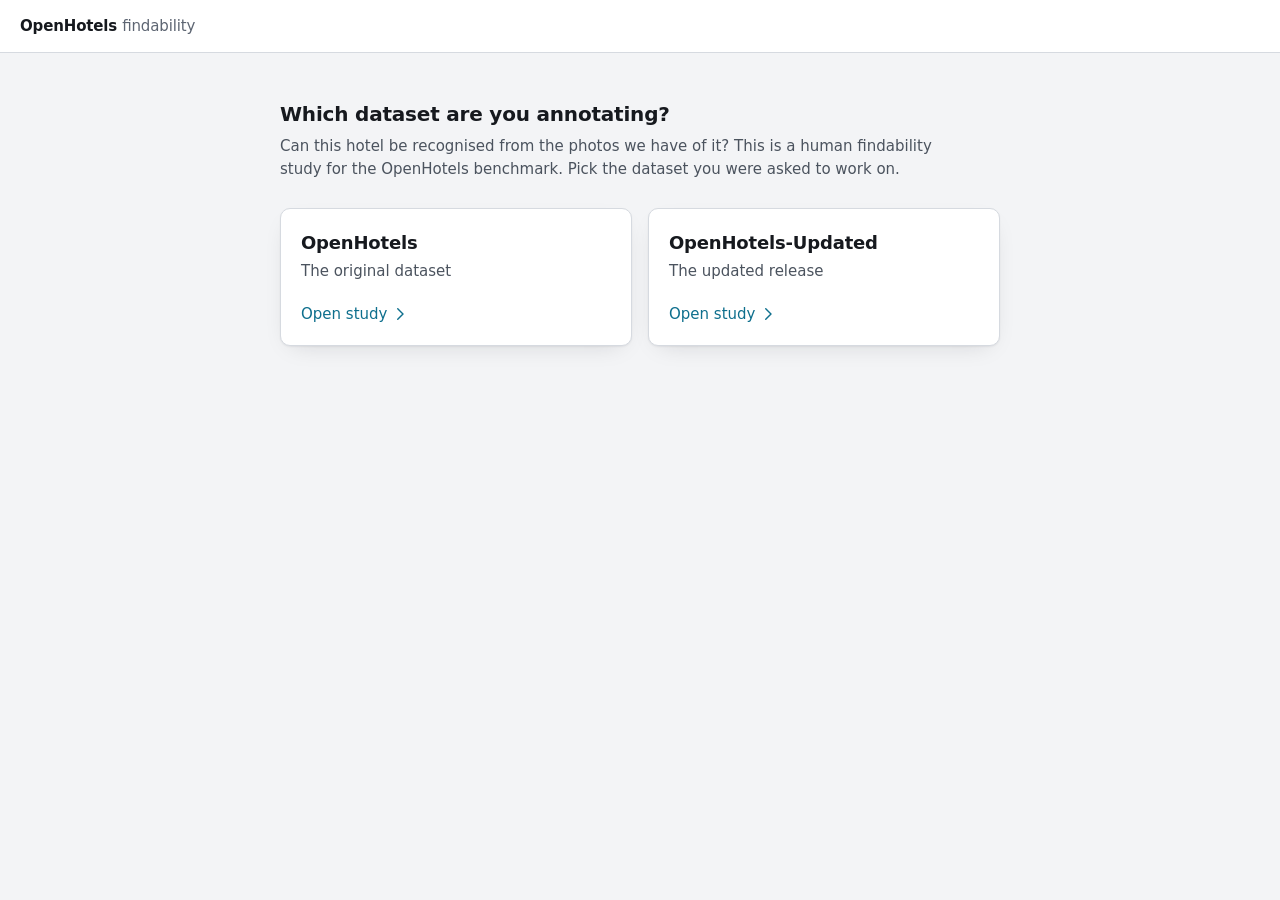
==== commit 21e53125: "Add base styles for OpenHotels annotation tool - Introduced a new CSS file for styling the applicati" ====
--- a/index.html
+++ b/index.html
@@ -3,200 +3,58 @@
 <head>
 <meta charset="utf-8">
 <meta name="viewport" content="width=device-width, initial-scale=1">
-<title>OpenHotels findability</title>
-<meta name="description" content="Can this hotel be recognised from the photos we have of it? A human findability study for the OpenHotels benchmark.">
+<title>OpenHotels findability: choose a dataset</title>
+<meta name="description" content="Can this hotel be recognised from the photos we have of it? A human findability study for the OpenHotels benchmark. Choose the dataset you were asked to annotate.">
 <meta name="color-scheme" content="light dark">
-<link rel="stylesheet" href="style.css">
+<link rel="stylesheet" href="shared/style.css">
+<style>
+  .choose { max-width: 760px; margin: 0 auto; padding: 48px 20px 64px; }
+  .choose h1 { margin-bottom: 8px; }
+  .choose p { color: var(--ink-2); margin-bottom: 28px; }
+  .choices { display: grid; grid-template-columns: repeat(2, minmax(0, 1fr)); gap: 16px; }
+  .choice {
+    display: flex; flex-direction: column; gap: 4px; padding: 20px; color: var(--ink); text-decoration: none;
+    background: var(--panel); border: 1px solid var(--line); border-radius: var(--radius); box-shadow: var(--shadow);
+    transition: border-color .15s ease-out;
+  }
+  .choice:hover { border-color: var(--accent); }
+  .choice .name { font-size: 18px; font-weight: 600; letter-spacing: -0.01em; }
+  .choice .what { color: var(--ink-2); }
+  .choice .go { display: inline-flex; align-items: center; gap: 4px; margin-top: 16px; color: var(--accent); font-weight: 500; }
+  @media (max-width: 600px) {
+    .choose { padding: 28px 16px 48px; }
+    .choices { grid-template-columns: 1fr; }
+  }
+</style>
 </head>
 <body>
 
 <svg class="sprite" aria-hidden="true" focusable="false">
-  <symbol id="i-up" viewBox="0 0 24 24"><path d="M7 10v12"/><path d="M15 5.88 14 10h5.83a2 2 0 0 1 1.92 2.56l-2.33 8A2 2 0 0 1 17.5 22H4a2 2 0 0 1-2-2v-8a2 2 0 0 1 2-2h2.76a2 2 0 0 0 1.79-1.11L12 2a3.13 3.13 0 0 1 3 3.88Z"/></symbol>
-  <symbol id="i-down" viewBox="0 0 24 24"><path d="M17 14V2"/><path d="M9 18.12 10 14H4.17a2 2 0 0 1-1.92-2.56l2.33-8A2 2 0 0 1 6.5 2H20a2 2 0 0 1 2 2v8a2 2 0 0 1-2 2h-2.76a2 2 0 0 0-1.79 1.11L12 22a3.13 3.13 0 0 1-3-3.88Z"/></symbol>
-  <symbol id="i-skip" viewBox="0 0 24 24"><path d="M5 5l8 7-8 7"/><path d="M15 5v14"/></symbol>
-  <symbol id="i-note" viewBox="0 0 24 24"><path d="M4 5h16v11H9l-5 4Z"/><path d="M8 9h8M8 12h5"/></symbol>
-  <symbol id="i-prev" viewBox="0 0 24 24"><path d="M15 5l-7 7 7 7"/></symbol>
   <symbol id="i-next" viewBox="0 0 24 24"><path d="M9 5l7 7-7 7"/></symbol>
-  <symbol id="i-back" viewBox="0 0 24 24"><path d="M9 14l-4-4 4-4"/><path d="M5 10h9a5 5 0 0 1 0 10h-3"/></symbol>
-  <symbol id="i-help" viewBox="0 0 24 24"><circle cx="12" cy="12" r="9"/><path d="M9.5 9.5a2.5 2.5 0 0 1 5 0c0 1.7-2.5 2-2.5 4"/><path d="M12 17h.01"/></symbol>
-  <symbol id="i-user" viewBox="0 0 24 24"><circle cx="12" cy="8" r="4"/><path d="M4 21a8 8 0 0 1 16 0"/></symbol>
-  <symbol id="i-close" viewBox="0 0 24 24"><path d="M6 6l12 12M18 6 6 18"/></symbol>
 </svg>
 
 <header class="bar">
   <div class="bar-row">
-    <a class="wordmark" href="./">OpenHotels <span>findability</span></a>
-    <nav class="tabs" role="tablist" aria-label="Sections">
-      <button class="tab" role="tab" data-tab="test_non_object">Room photos<span class="num" id="cnt-test_non_object" title="your votes"></span></button>
-      <button class="tab" role="tab" data-tab="test_object">Object crops<span class="num" id="cnt-test_object" title="your votes"></span></button>
-      <button class="tab" role="tab" data-tab="mine">My votes<span class="num" id="cnt-mine" title="your votes"></span></button>
-    </nav>
-    <div class="me">
-      <button class="ghost" id="btn-name" title="Your name and annotator code"><svg><use href="#i-user"/></svg><span id="name-label">Set your name</span></button>
-      <button class="ghost" id="btn-help"><svg><use href="#i-help"/></svg>How to vote</button>
-    </div>
-  </div>
-  <div class="bar-row toolbar" id="toolbar" hidden>
-    <div class="pos">
-      <span id="status-pos" class="tnum">Position –</span>
-      <form id="jump-form" class="jump">
-        <label for="inp-pos">Go to</label>
-        <input id="inp-pos" type="number" min="1" step="1" inputmode="numeric" placeholder="1">
-        <button type="submit" class="ghost">Go</button>
-      </form>
-    </div>
-    <label class="switch" for="chk-skip-voted">
-      <input type="checkbox" role="switch" id="chk-skip-voted">
-      <span class="track" aria-hidden="true"><span class="knob"></span></span>
-      <span class="switch-text">Skip queries that already have votes</span>
-    </label>
-    <div class="progress tnum" id="status-progress"></div>
+    <a class="wordmark" href="./">OpenHotels <span class="tag">findability</span></a>
   </div>
 </header>
 
-<main id="view-vote" class="view" hidden>
-  <div class="notice review" id="review-banner" hidden></div>
-  <div class="notice tally" id="tally" hidden></div>
-  <h1 class="question">Could a careful person tell that this <span id="q-kind">photo</span> was taken in this hotel, using the hotel's photos?</h1>
-  <div class="cols">
-    <section class="query" aria-label="Query image">
-      <div id="q-cell"></div>
-      <dl class="meta">
-        <div><dt>Hotel</dt><dd id="m-hotel"></dd></div>
-        <div><dt>Image</dt><dd id="m-image" class="tnum"></dd></div>
-        <div><dt>Query</dt><dd id="m-qid" class="tnum"></dd></div>
-        <div><dt>Taken</dt><dd id="m-date" class="tnum"></dd></div>
-        <div id="m-room-row" hidden><dt>Room</dt><dd id="m-room" class="tnum"></dd></div>
-        <div id="m-debug-row" hidden><dt>Model</dt><dd id="m-debug" class="tnum"></dd></div>
-      </dl>
-    </section>
-    <section class="gallery" aria-label="Photos of this hotel">
-      <h2>Photos of this hotel <span class="num" id="g-count"></span>
-        <label class="colsctl" for="inp-cols">Per row<input id="inp-cols" type="range" min="1" max="5" step="1" value="4"><output id="out-cols" class="tnum" for="inp-cols">4</output></label>
-        <span class="sub">sorted by cosine similarity to the query</span></h2>
-      <div class="grid" id="g-grid"></div>
-    </section>
-  </div>
+<main class="choose">
+  <h1>Which dataset are you annotating?</h1>
+  <p>Can this hotel be recognised from the photos we have of it? This is a human findability study for the OpenHotels benchmark. Pick the dataset you were asked to work on.</p>
+  <nav class="choices" aria-label="Datasets">
+    <a class="choice" href="OpenHotels/">
+      <span class="name">OpenHotels</span>
+      <span class="what">The original dataset</span>
+      <span class="go">Open study<svg><use href="#i-next"/></svg></span>
+    </a>
+    <a class="choice" href="OpenHotels-updated/">
+      <span class="name">OpenHotels-Updated</span>
+      <span class="what">The updated release</span>
+      <span class="go">Open study<svg><use href="#i-next"/></svg></span>
+    </a>
+  </nav>
 </main>
 
-<main id="view-mine" class="view" hidden>
-  <div class="mine-head">
-    <h1 id="mine-title">Your votes</h1>
-    <div class="seg" id="mine-seg" role="group" aria-label="Category">
-      <button data-split="test_non_object">Room photos<span class="num" id="mcnt-test_non_object"></span></button>
-      <button data-split="test_object">Object crops<span class="num" id="mcnt-test_object"></span></button>
-    </div>
-  </div>
-  <div class="mine-filters">
-    <div class="seg" id="mine-filter" role="group" aria-label="Filter">
-      <button data-filter="all">All</button>
-      <button data-filter="findable">Findable</button>
-      <button data-filter="not_findable">Not findable</button>
-      <button data-filter="disagree" title="someone else voted the opposite of you">Disagreements</button>
-    </div>
-  </div>
-  <p class="sub">Newest first. <b>#</b> is the query's position: type it into <i>Go to</i> on a voting tab to return there. Open one to see the hotel's photos and everybody's votes, and to change your answer.</p>
-  <div class="grid mine-grid" id="mine-grid"></div>
-  <div class="pager">
-    <button class="ghost" id="mine-newer"><svg><use href="#i-prev"/></svg>Newer</button>
-    <span id="mine-page" class="sub tnum"></span>
-    <button class="ghost" id="mine-older">Older<svg><use href="#i-next"/></svg></button>
-  </div>
-</main>
-
-<section id="empty" class="state" hidden>
-  <h2>Nothing left to show in this tab</h2>
-  <p>You have voted on or skipped every remaining query here, or every query without votes if that filter is on.
-     Switch the filter off, try the other tab, or review your answers under <b>My votes</b>.</p>
-</section>
-
-<section id="error" class="state problem" hidden>
-  <h2>Something went wrong</h2>
-  <p id="error-msg"></p>
-  <button class="ghost strong" id="btn-retry">Try again</button>
-</section>
-
-<section id="loading" class="state" aria-live="polite"><p>Loading…</p></section>
-
-<footer class="verdict" id="votebar" hidden>
-  <div class="side">
-    <button class="ghost" id="btn-back" title="Your previous answer (←)"><svg><use href="#i-prev"/></svg><span id="btn-back-label">Previous</span></button>
-    <button class="ghost" id="btn-fwd" hidden title="Your next answer (→)">Newer<svg><use href="#i-next"/></svg></button>
-  </div>
-  <div class="middle">
-    <button class="verdict-btn yes" id="btn-yes"><svg><use href="#i-up"/></svg>Findable<kbd>1</kbd></button>
-    <button class="verdict-btn no" id="btn-no"><svg><use href="#i-down"/></svg>Not findable<kbd>2</kbd></button>
-  </div>
-  <div class="side end">
-    <button class="ghost" id="btn-skip" title="Never show me this query again"><svg><use href="#i-skip"/></svg>Skip<kbd>S</kbd></button>
-    <button class="ghost" id="btn-note" hidden title="This query has its three votes: send a remark to the admin instead"><svg><use href="#i-note"/></svg>Note<span class="long"> to admin</span><kbd>N</kbd></button>
-    <button class="ghost strong" id="btn-exit" hidden><svg><use href="#i-back"/></svg>Back<span class="long"> to voting</span></button>
-  </div>
-</footer>
-
-<div id="toast" class="toast" role="status" hidden></div>
-
-<dialog id="dlg-pass">
-  <h2>Study passcode</h2>
-  <p>This page is public, but voting needs the passcode the organiser gave you. It is remembered in this browser.</p>
-  <p class="sub" id="pass-msg"></p>
-  <form method="dialog" class="form-row">
-    <label>Passcode<input id="inp-pass" autocomplete="off" spellcheck="false" required></label>
-    <button class="primary" type="submit">Continue</button>
-  </form>
-</dialog>
-
-<dialog id="dlg-help">
-  <h2>How to vote</h2>
-  <p>You will see a <b>query image</b>, a photo of a hotel room or a crop showing one object in it, next to
-     <b>all the photos we have of that hotel</b>. Decide whether the hotel could be identified from the query using
-     those photos.</p>
-  <ul class="rubric">
-    <li><span class="tag yes"><svg><use href="#i-up"/></svg>Findable</span>At least one hotel photo shows the same room or the same distinctive things: furniture, artwork, fixtures, layout, materials. A careful person could match them.</li>
-    <li><span class="tag no"><svg><use href="#i-down"/></svg>Not findable</span>Nothing in the hotel photos could be matched to the query: different rooms, only generic items, or the details needed are not visible.</li>
-    <li><span class="tag"><svg><use href="#i-skip"/></svg>Skip</span>Broken image or you really cannot decide. Skips do not count and the query is never shown to you again.</li>
-  </ul>
-  <p>Queries come in a fixed order, hardest for the model first; the goal is <b>one vote per query</b>. Votes that others
-     already cast are shown above the images, and you can add yours as long as a query has fewer than three. Use the
-     <b>skip queries that already have votes</b> switch to see only untouched ones, or <b>Go to</b> a position to
-     continue from there. You are never shown a query you already answered. When a query has its three votes you cannot
-     vote, but <b>Note to admin</b> appears so you can say, for example, that you disagree.</p>
-  <p>There is no right answer; go with your judgement in about ten seconds. Under the gallery photos the number is the
-     model's cosine similarity to the query. <b>My votes</b> lists everything you answered; <b>Previous</b> reopens your
-     last answer, and any answer can be changed. Keys: <kbd>1</kbd> findable, <kbd>2</kbd> not findable, <kbd>S</kbd> skip,
-     <kbd>N</kbd> note, <kbd>←</kbd> previous, <kbd>Esc</kbd> closes an enlarged image.</p>
-  <form method="dialog" class="form-row">
-    <label>Your name or initials <span class="sub">optional, shown next to your votes</span>
-      <input id="inp-name" maxlength="40" autocomplete="off" placeholder="e.g. AC">
-    </label>
-    <button class="primary" id="btn-start" value="ok">Start voting</button>
-  </form>
-  <details class="code">
-    <summary>Continue on another device</summary>
-    <p>Your annotator code: <code id="my-code"></code> <button type="button" class="ghost" id="btn-copy">Copy</button></p>
-    <label>Paste a code from another browser to continue there instead
-      <input id="inp-code" autocomplete="off" spellcheck="false" placeholder="xxxxxxxx-xxxx-xxxx-xxxx-xxxxxxxxxxxx">
-    </label>
-    <p class="sub">Applied when you close this dialog. Votes from both devices are then counted together.</p>
-  </details>
-</dialog>
-
-<dialog id="dlg-note">
-  <h2>Note to the admin</h2>
-  <p class="sub" id="note-ctx"></p>
-  <form method="dialog">
-    <textarea id="inp-note" rows="5" maxlength="2000"
-      placeholder="e.g. voted 2 findable / 1 not findable, but I am certain it is not findable: the only shared item is a generic lamp"></textarea>
-    <div class="form-row end">
-      <button class="ghost" type="submit" value="cancel">Cancel</button>
-      <button class="primary" type="submit" value="send">Send note</button>
-    </div>
-  </form>
-</dialog>
-
-<div id="lightbox" hidden><div id="lightbox-cell"></div><button class="ghost close" id="lightbox-close" aria-label="Close"><svg><use href="#i-close"/></svg></button></div>
-
-<script src="config.js"></script>
-<script src="app.js"></script>
 </body>
 </html>
--- a/shared/style.css
+++ b/shared/style.css
@@ -0,0 +1,300 @@
+/* OpenHotels findability — an annotation tool used for hours at a desk under office light.
+   Light neutral canvas so the photographs read true; one accent (teal ink) for selection and focus; green and red only
+   where they mean findable / not findable. One type family on a fixed scale, 4-px spacing scale, drawn icons. */
+
+:root {
+  color-scheme: light dark;
+  --canvas: #f3f4f6;
+  --panel: #ffffff;
+  --panel-2: #e9ebef;          /* toolbar / secondary surface, a step cooler than the canvas */
+  --ink: #16191e;
+  --ink-2: #4b535e;            /* secondary text, 7.4:1 on canvas */
+  --ink-3: #5d6572;            /* metadata */
+  --line: #d6dae0;
+  --line-2: #c3c9d1;
+  --accent: #0e6f8d;           /* teal ink: selection, focus, links */
+  --accent-ink: #ffffff;
+  --accent-soft: #dcecf2;
+  --yes: #1a7a43; --yes-soft: #dff2e5; --yes-line: #8fcaa6; --on-yes: #fff; --on-no: #fff;
+  --no: #b3362f;  --no-soft: #f9e4e2;  --no-line: #e3a29c;
+  --warn: #7a5200; --warn-soft: #fbeecb; --warn-line: #e3c571;
+  --photo-bg: #8b919b;         /* letterbox behind photos: mid-gray, so bright photos keep a visible edge */
+  --shadow: 0 1px 2px rgba(20, 24, 30, .06), 0 8px 24px -12px rgba(20, 24, 30, .18);
+  --shadow-pop: 0 12px 40px -12px rgba(20, 24, 30, .35), 0 2px 6px rgba(20, 24, 30, .08);
+  --radius: 10px;
+  --radius-sm: 6px;
+  --bar-h: 52px;
+  --toolbar-h: 44px;
+}
+@media (prefers-color-scheme: dark) {
+  :root {
+    --canvas: #15171b;
+    --panel: #1d2026;
+    --panel-2: #22262d;
+    --ink: #e8eaee;
+    --ink-2: #b3bac4;
+    --ink-3: #8b939e;
+    --line: #2c3139;
+    --line-2: #3a404a;
+    --accent: #62b8d2;
+    --accent-ink: #0b1a20;
+    --accent-soft: #143038;
+    --yes: #5ccb86; --yes-soft: #163524; --yes-line: #2b6b45; --on-yes: #06210f; --on-no: #2b0a07;
+    --no: #f08a80;  --no-soft: #3d1e1b;  --no-line: #7a3a35;
+    --warn: #e6bd5c; --warn-soft: #3a2e10; --warn-line: #7a6222;
+    --photo-bg: #0a0b0e;
+    --shadow: 0 1px 2px rgba(0, 0, 0, .4), 0 8px 24px -12px rgba(0, 0, 0, .6);
+    --shadow-pop: 0 12px 40px -12px rgba(0, 0, 0, .8), 0 2px 6px rgba(0, 0, 0, .4);
+  }
+}
+
+/* ── base ─────────────────────────────────────────────────────────────────────────────────────── */
+*, *::before, *::after { box-sizing: border-box; }
+html { -webkit-text-size-adjust: 100%; }
+body {
+  margin: 0; background: var(--canvas); color: var(--ink);
+  font: 400 15px/1.5 system-ui, -apple-system, "Segoe UI", Roboto, "Helvetica Neue", Arial, sans-serif;
+  font-feature-settings: "kern", "liga";
+  scrollbar-color: var(--line-2) transparent;
+  caret-color: var(--accent);
+}
+::selection { background: var(--accent-soft); color: var(--ink); }
+:focus-visible { outline: 2px solid var(--accent); outline-offset: 2px; border-radius: 4px; }
+button, input, textarea { font: inherit; color: inherit; }
+button { cursor: pointer; }
+button:disabled { cursor: default; }
+a { color: var(--accent); text-decoration-thickness: 1px; text-underline-offset: 3px; }
+h1, h2, h3 { margin: 0; font-weight: 600; letter-spacing: -0.01em; text-wrap: balance; }
+h1 { font-size: 20px; line-height: 1.3; }
+h2 { font-size: 15px; line-height: 1.4; }
+p { margin: 0 0 12px; max-width: 72ch; }
+kbd {
+  font: 500 11px/1 ui-monospace, "SF Mono", Menlo, Consolas, monospace; color: var(--ink-3);
+  padding: 3px 5px; border: 1px solid var(--line-2); border-bottom-width: 2px; border-radius: 4px; background: var(--panel);
+}
+code { font: 13px ui-monospace, "SF Mono", Menlo, Consolas, monospace; background: var(--panel-2); padding: 2px 6px; border-radius: 4px; }
+.tnum, .num { font-variant-numeric: tabular-nums; }
+.sub { color: var(--ink-2); font-size: 13px; font-weight: 400; }
+[hidden] { display: none !important; }  /* author display:flex on #lightbox/.verdict/.toolbar must not beat the hidden attribute */
+.sprite { position: absolute; width: 0; height: 0; overflow: hidden; }
+svg:not(.sprite) { width: 18px; height: 18px; fill: none; stroke: currentColor; stroke-width: 1.9; stroke-linecap: round; stroke-linejoin: round; flex: none; }
+
+/* ── buttons ──────────────────────────────────────────────────────────────────────────────────── */
+.ghost, .primary, .verdict-btn {
+  display: inline-flex; align-items: center; gap: 8px; min-height: 36px; padding: 0 12px;
+  border-radius: var(--radius-sm); border: 1px solid transparent; background: transparent; color: var(--ink-2);
+  font-weight: 500; white-space: nowrap; transition: background-color .15s ease-out, color .15s ease-out, border-color .15s ease-out;
+}
+.ghost:hover:not(:disabled) { background: var(--panel-2); color: var(--ink); }
+.ghost:active:not(:disabled) { background: var(--line); }
+.ghost:disabled { color: var(--ink-3); opacity: .55; }
+.ghost.strong { border-color: var(--line-2); color: var(--ink); background: var(--panel); }
+.ghost.strong:hover:not(:disabled) { border-color: var(--accent); }
+.primary { background: var(--accent); color: var(--accent-ink); border-color: var(--accent); }
+.primary:hover:not(:disabled) { filter: brightness(1.08); }
+.primary:disabled { opacity: .5; }
+.ghost kbd, .verdict-btn kbd { margin-left: 2px; }
+
+/* ── header ───────────────────────────────────────────────────────────────────────────────────── */
+.bar { position: sticky; top: 0; z-index: 10; background: var(--panel); border-bottom: 1px solid var(--line); }
+.bar-row { display: flex; align-items: center; gap: 16px; min-height: var(--bar-h); padding: 0 20px; }
+.wordmark { color: var(--ink); text-decoration: none; font-weight: 600; letter-spacing: -0.01em; white-space: nowrap; }
+.wordmark .tag { color: var(--ink-3); font-weight: 400; }
+.tabs { display: flex; gap: 2px; margin-left: 8px; align-self: stretch; }
+.tab {
+  position: relative; display: inline-flex; align-items: center; gap: 6px; padding: 0 12px; border: none; background: none;
+  color: var(--ink-2); font-weight: 500; transition: color .15s ease-out;
+}
+.tab:hover { color: var(--ink); }
+.tab.active { color: var(--ink); }
+.tab.active::after { content: ""; position: absolute; left: 12px; right: 12px; bottom: -1px; height: 2px; background: var(--accent); border-radius: 2px 2px 0 0; }
+.num { color: var(--ink-3); font-size: 12px; font-weight: 500; }
+.num:empty { display: none; }
+.tab .num { padding: 1px 6px; border-radius: 10px; background: var(--panel-2); }
+.tab.active .num { background: var(--accent-soft); color: var(--accent); }
+.me { margin-left: auto; display: flex; gap: 4px; }
+.me .ghost { font-size: 13px; padding: 0 10px; }
+
+.toolbar { min-height: var(--toolbar-h); background: var(--panel-2); border-top: 1px solid var(--line); font-size: 13px; color: var(--ink-2); flex-wrap: wrap; row-gap: 6px; padding-block: 4px; }
+.pos { display: flex; align-items: center; gap: 12px; }
+.jump { display: inline-flex; align-items: center; gap: 6px; }
+.jump label { color: var(--ink-3); white-space: nowrap; }
+.jump input { width: 84px; min-height: 30px; padding: 0 8px; border: 1px solid var(--line-2); border-radius: var(--radius-sm); background: var(--panel); text-align: right; font-variant-numeric: tabular-nums; }
+.jump input::placeholder { color: var(--ink-3); }
+.jump .ghost { min-height: 30px; padding: 0 10px; }
+.progress { margin-left: auto; color: var(--ink-3); }
+
+/* switch: the prominent filter */
+.switch { display: inline-flex; align-items: center; gap: 10px; cursor: pointer; user-select: none; color: var(--ink); font-weight: 500; padding: 4px 6px; border-radius: var(--radius-sm); }
+.switch input { position: absolute; opacity: 0; width: 1px; height: 1px; }
+.switch .track { position: relative; width: 38px; height: 22px; border-radius: 11px; background: var(--line-2); transition: background-color .18s ease-out; flex: none; }
+.switch .knob { position: absolute; top: 2px; left: 2px; width: 18px; height: 18px; border-radius: 50%; background: var(--panel); box-shadow: 0 1px 2px rgba(0,0,0,.25); transition: transform .18s cubic-bezier(.2,.7,.2,1); }
+.switch input:checked + .track { background: var(--accent); }
+.switch input:checked + .track .knob { transform: translateX(16px); }
+.switch input:focus-visible + .track { outline: 2px solid var(--accent); outline-offset: 2px; }
+.switch:hover .track { filter: brightness(.96); }
+
+/* ── vote view ────────────────────────────────────────────────────────────────────────────────── */
+.view { max-width: 1440px; margin: 0 auto; padding: 16px 20px 112px; }
+.notice { display: flex; flex-wrap: wrap; gap: 6px 10px; align-items: baseline; padding: 10px 14px; border-radius: var(--radius-sm); margin-bottom: 12px; font-size: 14px; border: 1px solid var(--line); background: var(--panel); }
+.notice.review { display: block; border-color: var(--accent-soft); background: var(--accent-soft); color: var(--ink); }
+.notice.tally .names { color: var(--ink-2); font-size: 13px; }
+.notice.tally.full { border-color: var(--warn-line); background: var(--warn-soft); color: var(--warn); }
+.notice.tally.full .names { color: inherit; opacity: .85; }
+.question { margin: 4px 0 16px; max-width: none; }
+.question span { color: var(--accent); }
+
+.cols { display: grid; grid-template-columns: minmax(300px, 5fr) minmax(0, 8fr); gap: 28px; align-items: start; }
+.query { position: sticky; top: calc(var(--bar-h) + var(--toolbar-h) + 12px); max-height: calc(100vh - var(--bar-h) - var(--toolbar-h) - 104px); overflow-y: auto; scrollbar-width: thin; }
+.qbox { border-radius: var(--radius); box-shadow: var(--shadow); cursor: zoom-in; margin: 0 auto; }
+.meta { margin: 14px 0 0; display: grid; grid-template-columns: max-content 1fr; gap: 6px 14px; font-size: 13px; }
+.meta div { display: contents; }
+.meta dt { color: var(--ink-3); }
+.meta dd { margin: 0; color: var(--ink); overflow-wrap: anywhere; }
+.meta dd .sub { display: block; }
+
+.gallery h2 { display: flex; align-items: baseline; gap: 8px; flex-wrap: wrap; margin-bottom: 12px; }
+.gallery h2 .sub { margin-left: 12px; }
+.gallery h2 .colsctl { display: inline-flex; align-items: center; gap: 8px; margin-left: auto; font-size: 13px; font-weight: 400; color: var(--ink-2); }
+.colsctl input { width: 112px; height: 24px; margin: 0; accent-color: var(--accent); cursor: pointer; }
+.colsctl output { min-width: 1ch; color: var(--ink); font-weight: 500; }
+.grid { display: grid; grid-template-columns: repeat(auto-fill, minmax(200px, 1fr)); gap: 16px 14px; }
+.card { margin: 0; min-width: 0; }
+.card .frame { border-radius: var(--radius-sm); box-shadow: var(--shadow); }
+.card figcaption { display: flex; flex-wrap: wrap; justify-content: space-between; gap: 2px 8px; margin-top: 6px; font-size: 13px; color: var(--ink-2); }
+.card figcaption .date { flex-basis: 100%; font-size: 12px; color: var(--ink-3); }
+.card figcaption .date span { white-space: nowrap; }
+.card figcaption .view-type { flex: 1 1 0; min-width: 0; overflow: hidden; text-overflow: ellipsis; white-space: nowrap; }
+.card figcaption .sim { color: var(--ink-3); font-variant-numeric: tabular-nums; flex: none; }
+.card figcaption .sim b { color: var(--ink); font-weight: 500; }
+
+/* a cell = one thumbnail; the box keeps the aspect ratio so the layout does not jump while loading */
+.cell { position: relative; overflow: hidden; width: 100%; background: var(--photo-bg); border-radius: inherit; }
+.cell img { display: block; width: 100%; height: auto; user-select: none; -webkit-user-drag: none; }
+.frame { position: relative; display: flex; align-items: center; justify-content: center; width: 100%; overflow: hidden; background: var(--photo-bg); cursor: zoom-in; }
+.frame .cell { border-radius: 0; }
+
+/* ── my votes ─────────────────────────────────────────────────────────────────────────────────── */
+.mine-head { display: flex; align-items: center; justify-content: space-between; gap: 16px; flex-wrap: wrap; margin-bottom: 6px; }
+.seg { display: inline-flex; border: 1px solid var(--line-2); border-radius: var(--radius-sm); overflow: hidden; background: var(--panel); }
+.seg button { display: inline-flex; align-items: center; gap: 6px; min-height: 34px; padding: 0 14px; border: none; background: transparent; color: var(--ink-2); font-weight: 500; }
+.seg button + button { border-left: 1px solid var(--line-2); }
+.seg button.active { background: var(--accent-soft); color: var(--accent); }
+.mine-filters { display: flex; align-items: center; gap: 12px; margin: 6px 0 10px; }
+.mine-grid { grid-template-columns: repeat(auto-fill, minmax(168px, 1fr)); margin-top: 14px; }
+.item { margin: 0; min-width: 0; cursor: pointer; }
+.item .frame { border-radius: var(--radius-sm); box-shadow: var(--shadow); transition: box-shadow .15s ease-out; }
+.item:hover .frame, .item:focus-visible .frame { box-shadow: 0 0 0 2px var(--accent), var(--shadow); }
+.item figcaption { margin-top: 6px; font-size: 12px; color: var(--ink-2); line-height: 1.4; }
+.item figcaption .tnum { color: var(--ink-3); }
+.item figcaption div { white-space: nowrap; overflow: hidden; text-overflow: ellipsis; }
+.badge { position: absolute; top: 8px; left: 8px; display: inline-flex; align-items: center; justify-content: center; width: 28px; height: 28px; border-radius: 50%; background: var(--panel); box-shadow: 0 1px 3px rgba(0,0,0,.35); }
+.badge svg { width: 16px; height: 16px; }
+.badge.yes { color: var(--yes); } .badge.no { color: var(--no); }
+.pager { display: flex; justify-content: center; align-items: center; gap: 16px; margin: 20px 0 32px; }
+
+/* ── states ───────────────────────────────────────────────────────────────────────────────────── */
+.state { max-width: 560px; margin: 72px auto; padding: 0 20px; text-align: center; color: var(--ink-2); }
+.state h2 { color: var(--ink); font-size: 18px; margin-bottom: 8px; }
+.state p { margin: 0 auto 16px; }
+.state.problem { padding: 20px; border: 1px solid var(--no-line); border-radius: var(--radius); background: var(--no-soft); color: var(--ink); }
+#error { position: fixed; z-index: 25; top: calc(var(--bar-h) + var(--toolbar-h) + 12px); left: 50%; transform: translateX(-50%); width: min(92vw, 520px); margin: 0; box-shadow: var(--shadow-pop); }
+.cell.failed img { visibility: hidden; }
+.cell.failed::after { content: "did not load"; position: absolute; inset: 0; display: grid; place-items: center; color: var(--ink); font-size: 12px; }
+.toast { position: fixed; left: 50%; bottom: 96px; transform: translateX(-50%); z-index: 30; max-width: min(92vw, 520px); padding: 10px 14px; border-radius: var(--radius-sm); background: var(--ink); color: var(--canvas); font-size: 13px; box-shadow: var(--shadow-pop); }
+
+/* ── verdict bar ──────────────────────────────────────────────────────────────────────────────── */
+.verdict {
+  position: fixed; left: 0; right: 0; bottom: 0; z-index: 10; display: grid; grid-template-columns: minmax(0, 1fr) auto minmax(0, 1fr); align-items: center; gap: 12px;
+  padding: 10px 20px calc(10px + env(safe-area-inset-bottom)); background: var(--panel); border-top: 1px solid var(--line);
+}
+.side { display: flex; flex-wrap: wrap; gap: 4px; }
+.side.end { justify-content: flex-end; }
+.middle { display: flex; gap: 10px; }
+.verdict-btn { min-height: 44px; padding: 0 20px; font-size: 15px; font-weight: 600; border: 1px solid; }
+.verdict-btn svg { width: 20px; height: 20px; }
+.verdict-btn.yes { color: var(--yes); border-color: var(--yes-line); background: var(--yes-soft); }
+.verdict-btn.no { color: var(--no); border-color: var(--no-line); background: var(--no-soft); }
+.verdict-btn.yes:hover:not(:disabled), .verdict-btn.yes.selected { background: var(--yes); color: var(--on-yes); border-color: var(--yes); }
+.verdict-btn.no:hover:not(:disabled), .verdict-btn.no.selected { background: var(--no); color: var(--on-no); border-color: var(--no); }
+.verdict-btn.selected kbd, .verdict-btn:hover:not(:disabled) kbd { color: inherit; background: rgba(255,255,255,.18); border-color: transparent; }
+.verdict-btn:active:not(:disabled) { transform: translateY(1px); }
+.verdict-btn:disabled { opacity: .45; }
+
+/* ── dialogs ──────────────────────────────────────────────────────────────────────────────────── */
+dialog { width: min(92vw, 640px); border: 1px solid var(--line); border-radius: 12px; background: var(--panel); color: var(--ink); padding: 24px 28px; box-shadow: var(--shadow-pop); }
+dialog::backdrop { background: rgba(10, 12, 16, .55); }
+dialog h2 { font-size: 18px; margin-bottom: 12px; }
+dialog p { color: var(--ink-2); }
+.rubric { list-style: none; padding: 0; margin: 0 0 14px; display: grid; gap: 10px; color: var(--ink-2); }
+.rubric li { display: grid; grid-template-columns: 140px 1fr; gap: 12px; align-items: start; }
+.tag { display: inline-flex; align-items: center; gap: 6px; font-weight: 600; color: var(--ink); white-space: nowrap; }
+.tag svg { width: 16px; height: 16px; }
+.tag.yes { color: var(--yes); } .tag.no { color: var(--no); }
+.form-row { display: flex; gap: 14px; align-items: flex-end; flex-wrap: wrap; margin-top: 16px; }
+.form-row.end { justify-content: flex-end; align-items: center; }
+.form-row label, .code label { display: flex; flex-direction: column; gap: 5px; font-size: 13px; color: var(--ink-2); flex: 1; min-width: 200px; }
+dialog input, dialog textarea { min-height: 36px; padding: 6px 10px; border: 1px solid var(--line-2); border-radius: var(--radius-sm); background: var(--canvas); color: var(--ink); width: 100%; }
+dialog textarea { resize: vertical; line-height: 1.45; }
+dialog input::placeholder, dialog textarea::placeholder { color: var(--ink-3); }
+.code { margin-top: 18px; font-size: 13px; color: var(--ink-2); }
+.code summary { cursor: pointer; color: var(--accent); }
+.code p { margin-top: 10px; }
+.code .ghost { min-height: 28px; padding: 0 8px; font-size: 12px; }
+
+/* ── lightbox ─────────────────────────────────────────────────────────────────────────────────── */
+#lightbox { position: fixed; inset: 0; z-index: 40; display: flex; align-items: center; justify-content: center; background: rgba(8, 9, 12, .92); cursor: zoom-out; }
+#lightbox .cell { border-radius: 6px; box-shadow: var(--shadow-pop); }
+#lightbox .close { position: absolute; top: 14px; right: 14px; color: #e8eaee; }
+#lightbox .close:hover { background: rgba(255,255,255,.12); color: #fff; }
+
+/* the one authored moment: the verdict lands on the image */
+.flash-yes .cell, .flash-no .cell { animation: land .42s cubic-bezier(.2,.7,.2,1); }
+.flash-yes { --land: var(--yes); } .flash-no { --land: var(--no); }
+@keyframes land { 0% { box-shadow: 0 0 0 0 var(--land); } 30% { box-shadow: 0 0 0 5px var(--land); } 100% { box-shadow: 0 0 0 0 transparent; } }
+@media (prefers-reduced-motion: reduce) {
+  *, *::before, *::after { transition-duration: .01ms !important; }
+  .flash-yes .cell, .flash-no .cell { animation: none; outline: 3px solid var(--land); }
+}
+
+/* ── responsive ───────────────────────────────────────────────────────────────────────────────── */
+@media (max-width: 1000px) {
+  .cols { grid-template-columns: 1fr; gap: 20px; }
+  .query { position: static; max-height: none; overflow: visible; }
+  .qbox { max-width: 640px; }
+}
+@media (max-width: 960px) {
+  .wordmark .tag { display: none; }
+  .tabs { min-width: 0; overflow-x: auto; scrollbar-width: none; }
+  .tabs::-webkit-scrollbar { display: none; }
+  .tab { flex: none; }
+  .tab.active::after { bottom: 0; }
+  .me .ghost { font-size: 0; gap: 0; }
+  .me .ghost svg { font-size: 15px; }
+}
+@media (max-width: 900px) {
+  .verdict .long { display: none; }
+}
+@media (max-width: 760px) {
+  .bar-row { padding: 0 12px; gap: 10px; }
+  .view { padding: 12px 12px 140px; }
+  .grid { grid-template-columns: repeat(auto-fill, minmax(140px, 1fr)); gap: 12px 10px; }
+  .verdict { grid-template-columns: minmax(0, 1fr) minmax(0, 1fr); padding: 8px 12px calc(8px + env(safe-area-inset-bottom)); }
+  .middle { grid-column: 1 / -1; justify-content: center; order: -1; }
+  .verdict-btn { flex: 1; justify-content: center; }
+  .verdict-btn kbd, .ghost kbd { display: none; }
+  .progress { display: none; }
+  .ghost, .primary, .seg button, .switch { min-height: 44px; }
+  .jump input, .jump .ghost { min-height: 40px; }
+  .toast { bottom: 124px; }
+}
+@media (max-width: 560px) {
+  .rubric li { grid-template-columns: 1fr; gap: 4px; }
+}
+@media (max-width: 520px) {
+  .wordmark .upd { display: none; }
+}
+@media (max-width: 420px) {
+  .verdict .ghost { padding: 0 8px; font-size: 13px; }
+  .verdict-btn { padding: 0 10px; gap: 6px; }
+}
